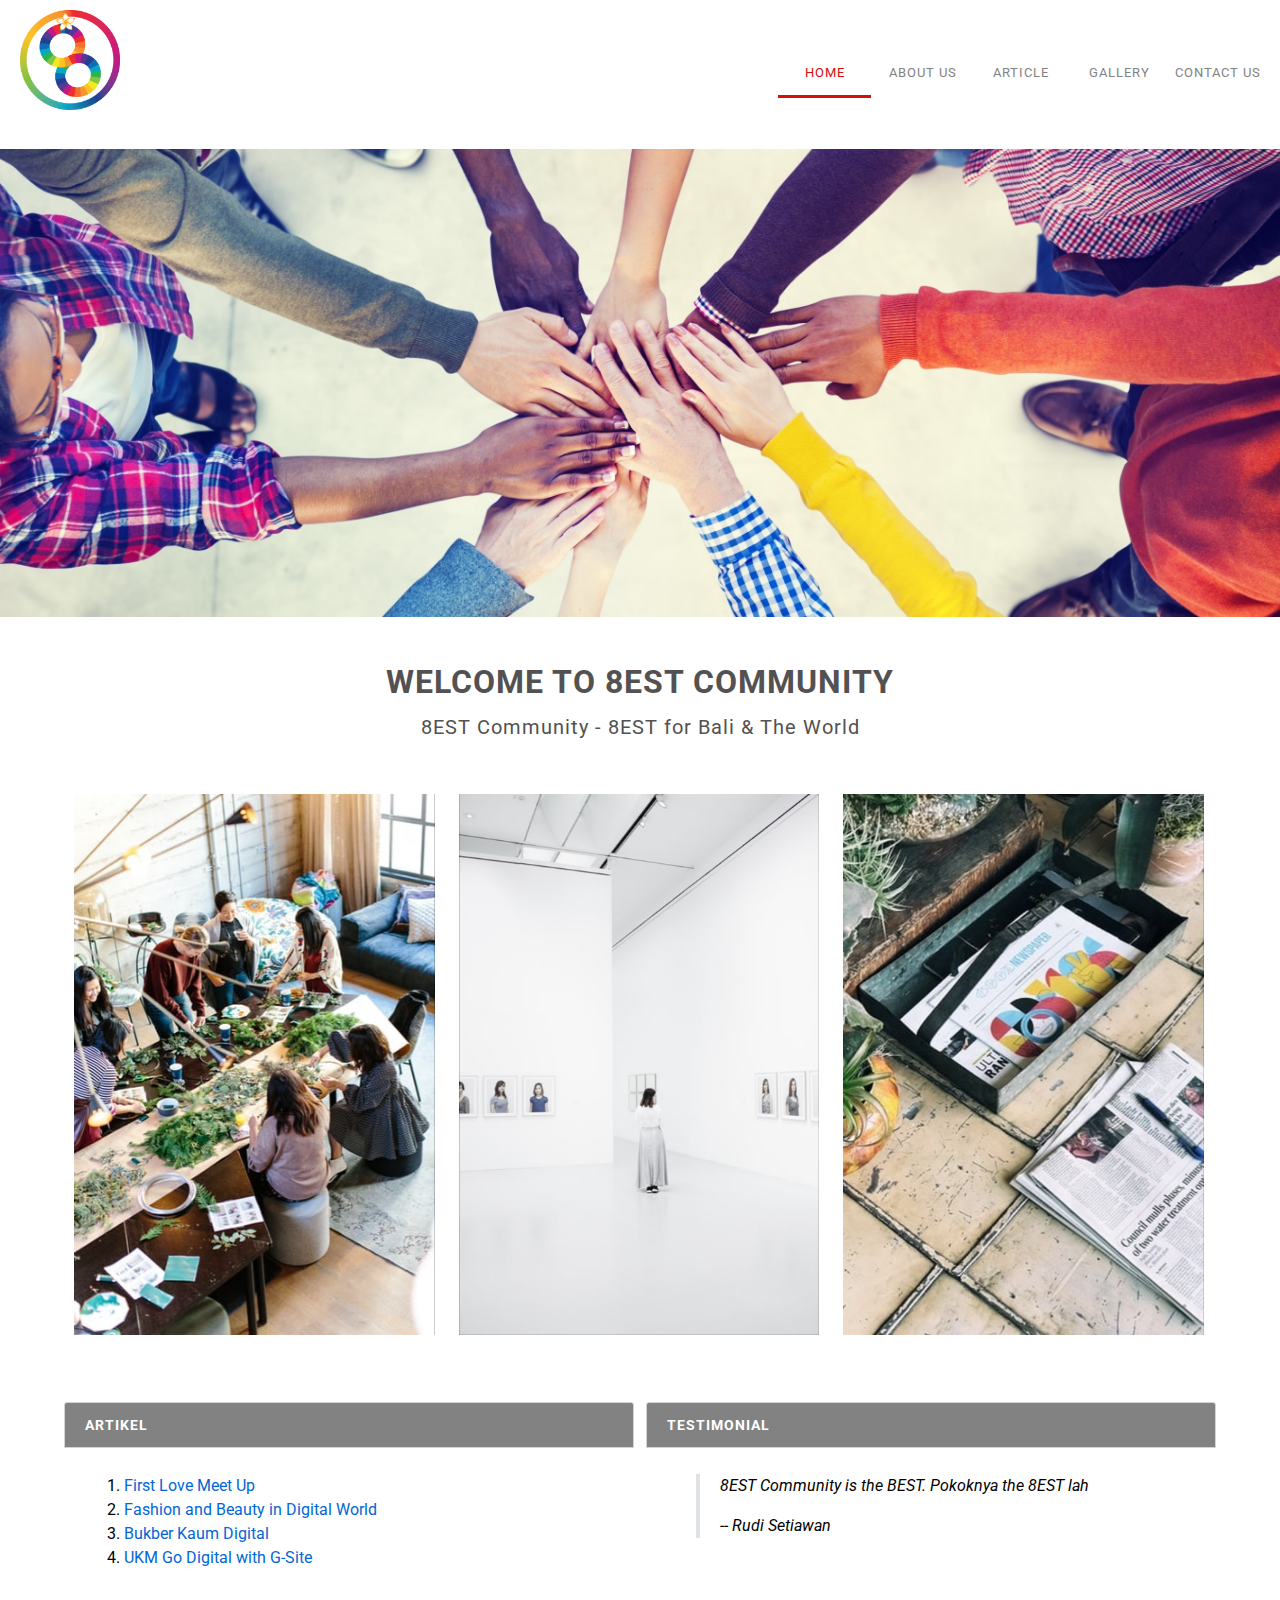
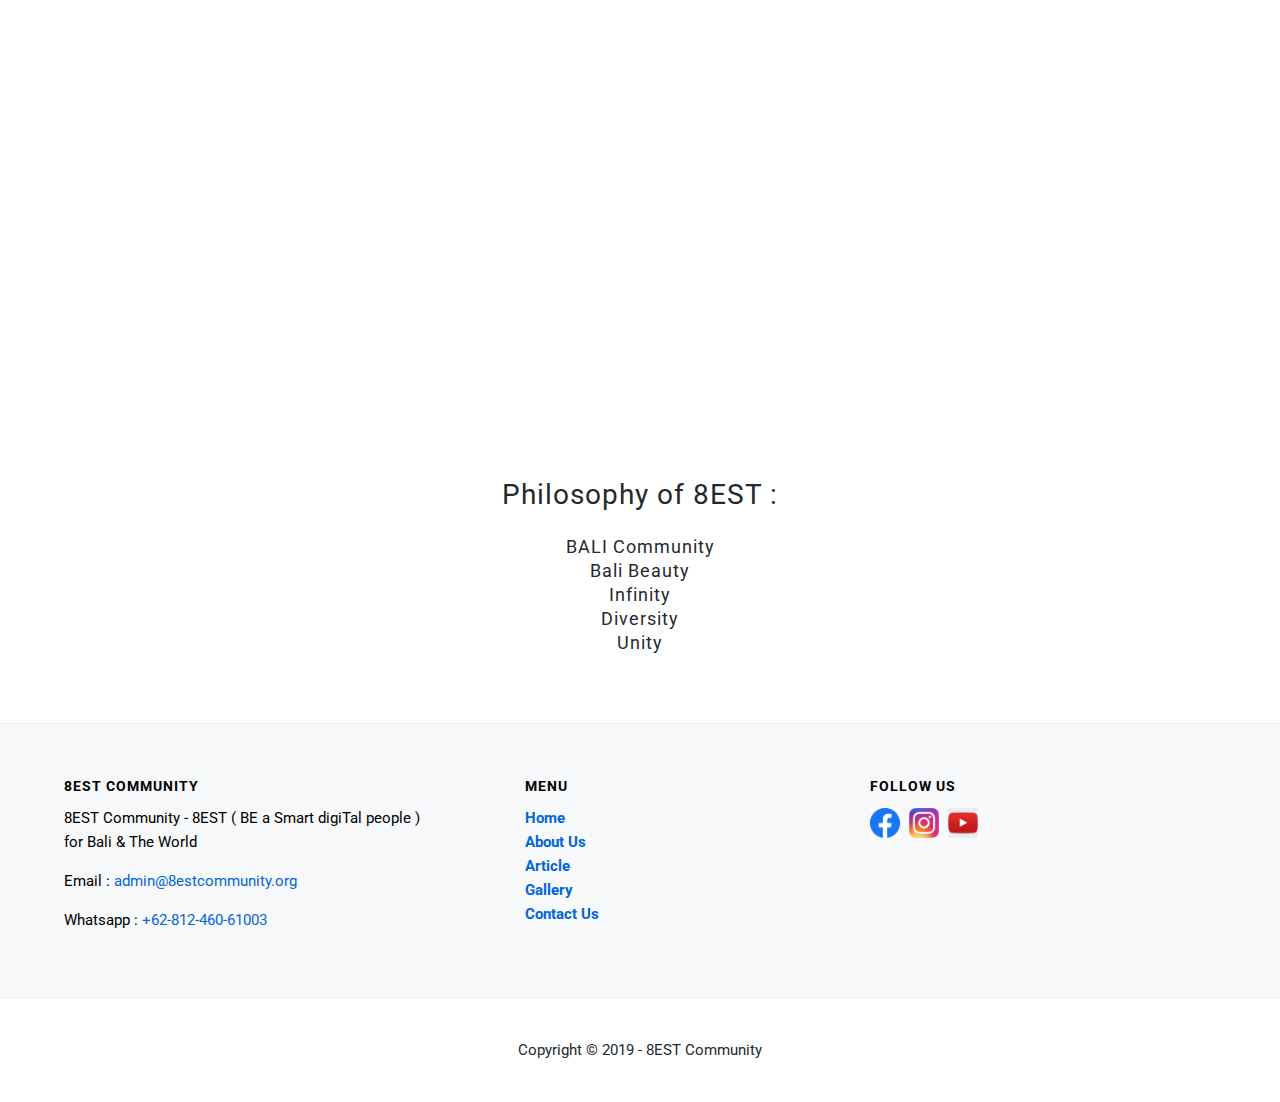
==== index.html @ b88daa28 "Add files via upload" ====
<!DOCTYPE html>
<html lang="en">
    <head>
        <meta charset="UTF-8">
        <meta name="viewport" content="width=device-width, initial-scale=1.0">
        <meta http-equiv="X-UA-Compatible" content="ie=edge">
        <!-- Start Title -->
        <title>Komunitas Bali Empower Social Technology</title>
        <!-- End Title -->

        <!-- Start Description -->
        <meta name="description" content="8EST Community Komunitas yang berpusat dan berlokasi di Bali. Bergerak di bidang Empower Social dan Technology. Come and Join Us">
        <!-- End Description -->

        <!-- Start CSS -->
        <link rel="stylesheet" href="styles/style.css">
        <!-- End CSS -->
    </head>
    <body>
        
        <!-- START HEADER PICTURE -->
        <div class="container-full header">
            <!-- Start Logo-->
            <div class="logo">
                <a href="index.html" title="8EST Community">
                <img src="images/logo-8est.png" alt="Logo 8EST Community" width="100">
                </a>
            </div>
            <!-- End Logo -->

            <!-- Start Menu Primer -->
            <div class="container menu-primer">
                <ul class="text-right">
                    <li>
                        <a href="index.html" title="Home" class="active">Home</a>
                    </li>
                    <li>
                        <a href="about.html" title="About Us">About Us</a>
                    </li>
                    <li>
                        <a href="article.html" title="Article">Article</a>
                    </li>
                    <li>
                        <a href="gallery.html" title="Gallery">Gallery</a>
                    </li>
                    <!-- <li>
                        <a href="question.html" title="Q & A">Q & A</a>
                    </li> -->
                    <li>
                        <a href="contact.html" title="Contact Us">Contact Us</a>
                    </li>
                </ul>
            </div>
            <!-- End Menu Primer -->
        </div>
        <!-- END HEADER PICTURE -->

        <!-- START HEADER -->
        <div class="">
            <img src="images/8est-header.jpg" class="header-full-width" alt="">
        </div>
        <!-- END HEADER-->

        <!-- Start Jumbotron -->
        <div class="container jumbotron">
            <h1>Welcome to 8EST Community</h1>
            <h3>8EST Community - 8EST for Bali & The World</h3>
        </div>
        <!-- End Jumbotron -->

        <!-- Start Effect -->
        <div class="container">
            <figure class="snip1585">
                <img src="images/about-us.jpg" alt="sample70" />
                <figcaption>
                  <h3>About Us</h3>
                </figcaption>
                <a href="about.html"></a>
              </figure>
              <figure class="snip1585"><img src="images/gallery-pic.jpg" alt="sample106" />
                <figcaption>
                  <h3>Gallery</h3>
                </figcaption>
                <a href="gallery.html"></a>
              </figure>
              <figure class="snip1585"><img src="images/news-pic.jpg" alt="sample109" />
                <figcaption>
                  <h3>Article</h3>
                </figcaption>
                <a href="article.html"></a>
              </figure>
        </div>
        <!-- End Effect -->

        <!-- Start Event & Program -->
        <div class="container">
            <!-- Start Event -->
            <!-- <div class="main-home-one">
                <div class="box-heading">
                    <h5>Event</h5>
                </div>
                <div class="box-isi">
                    <ul>
                        <li>[November] Anniversary</li>
                        <li>[Desember] Christmas & New Year</li>
                    </ul>
                </div>
            </div> -->
            <!-- End Event -->

            <!-- Start Program -->
            <!-- <div class="main-home-two">
                <div class="box-heading">
                    <h5>Program</h5>
                </div>
                <div class="box-isi">
                    <ul>
                        <li>
                            <a href="program.html" title="Friday English">Friday English</a>
                        </li>
                        <li>
                            <a href="program.html" title="Aksi Sosial">Aksi Sosial</a>
                        </li>
                        <li>
                            <a href="program.html" title="Gathering">Gathering</a>
                        </li>
                        <li>
                            <a href="program.html" title="Anti Narkoba Campaign">Anti Narkoba Campaign</a>
                        </li>
                    </ul>
                </div>
            </div> -->
            <!-- End Program -->
        </div>
        <!-- End Event & Program -->

        <!-- Start Artikel & Testimonial -->
        <div class="container">
            <!-- Start Artikel -->
            <div class="main-home-one">
                <div class="box-heading">
                    <h5>Artikel</h5>
                </div>
                <div class="box-isi">
                    <ol>
                        <li>
                            <a href="article.html" title="First Love Meet Up">First Love Meet Up</a>
                        </li>
                        <li>
                            <a href="article.html" title="Fashion and Beauty in Digital World">Fashion and Beauty in Digital World</a>
                        </li>
                        <li>
                            <a href="article.html" title="Bukber Kaum Digital">Bukber Kaum Digital</a>
                        </li>
                        <li>
                            <a href="article.html" title="UKM Go Digital with G-Site">UKM Go Digital with G-Site</a>
                        </li>
                    </ol>
                </div>
            </div>
            <!-- End Artikel -->

            <!-- Start Testimonial -->
            <div class="main-home-two">
                <div class="box-heading">
                    <h5>Testimonial</h5>
                </div>
                <div class="box-isi">
                    <blockquote class="testimonial">
                        <p>
                            <em>8EST Community is the BEST. Pokoknya the 8EST lah</em>
                        </p>
                        <cite>-- Rudi Setiawan</cite>
                    </blockquote>
                </div>
            </div>
            <!-- End Testimonial -->
        </div>
        <!-- End Artikel & Testimonial -->

        <!-- Start Video -->
        <div class="container">
            <div class="container-center">
                <iframe width="560" height="315" src="https://www.youtube.com/embed/3Ng75dXACao" frameborder="0" allow="accelerometer; autoplay; encrypted-media; gyroscope; picture-in-picture" allowfullscreen></iframe>
            </div>
        </div>
        <div class="container">
            <div class="container-center">       
                <h1>
                    <p>Philosophy of 8EST :</p>
                </h1>        
                    <h3>
                        BALI Community<br>
                        Bali Beauty<br>
                        Infinity<br>
                        Diversity<br>
                        Unity<br>
                    </h3>
            </div>
        </div>
        <!-- End Video -->       

        <!-- Start Menu Sekunder -->
        <div class="container-full menu-sekunder">
            <div class="container">
                
                <!-- Start 8EST Community -->
                <div class="menu-sekunder-one">
                    <h5>8EST Community</h5>
                    <p class="mt-5">8EST Community - 8EST ( BE a Smart digiTal people )<br> for Bali & The World</p>
                    <p>Email : <a class="soft-grey" href ="mailto:admin@8estcommunity.org" title="admin@8estcommunity.org">admin@8estcommunity.org</a></p>
                    <p>Whatsapp : <a class="soft-grey" href ="http://wa.me/62-812-460-61003" title="+62-812-460-61003">+62-812-460-61003</a></p>
                </div>
                <!-- End 8EST Community -->

                <!-- Start Menu -->
                <div class="menu-sekunder-two">
                    <h5>Menu</h5>
                    <ul class="mt-5">
                        <li>
                            <a class="blue" href="index.html" title="Home">Home</a>
                        </li>
                        <li>
                            <a class="blue" href="about.html" title="About Us">About Us</a>
                        </li>
                        <li>
                            <a class="blue" href="article.html" title="Article">Article</a>
                        </li>
                        <li>
                            <a class="blue" href="gallery.html" title="Gallery">Gallery</a>
                        </li>
                        <!-- <li>
                            <a class="blue" href="question.html" title="Q & A">Q & A</a>
                        </li> -->
                        <li>
                            <a class="blue" href="contact.html" title="Contact Us">Contact Us</a>
                        </li>
                    </ul>
                </div>
                <!-- End Menu -->
            
                <!-- Start Social Media -->
                <div class="menu-sekunder-three">
                    <h5>Follow Us</h5>
                        <a href="https://www.facebook.com/8est.community/" title="Facebook 8EST Community">
                        <img src="images/logo-facebook.png" alt="Logo Facebook" width="30"></a>
                        <a href="https://www.instagram.com/8est.community/" title="Instagram 8EST Community">
                        <img src="images/logo-instagram-png.png" alt="Logo Instagram" width="30"></a>
                        <a href="https://www.youtube.com/channel/UCZJvHRZxwBAVdjQqB0G_3eA" title="Youtube 8EST Community">
                        <img src="images/logo-youtube.png" alt="Logo Youtube" width="30"></a>
                </div>
                <!-- End Social Media -->

            </div>
        </div>
        <!-- End Menu Sekunder -->

        <!-- Start Copyright -->
        <div class="container copyright">
            <p>Copyright &copy; 2019 - 8EST Community</p>
        </div>
        <!-- End Copyright -->
     
    </body>
</html>
---- styles/style.css ----
/* Start Font */
@import url('https://fonts.googleapis.com/css?family=Roboto&display=swap');
/* End Font */

/* Start Body */
body {
    color: #24292e;
    font-family: Roboto, Helvetica, Arial, sans-serif;
    font-size: 16px;
    line-height: 1.5em;
    margin: 0;
    padding: 0;
}
/* End Body */

/* Start Debug */
.bg-blue {
    background-color: blue;
}
.bg-red {
    background-color: red;
}
.bg-beige {
    background-color:#f5a564;
}
/* End Debug */

/* Start Container */
.container {
    margin: 25px auto;
    overflow: auto;
    width: 90%;
}

.container-full {
    margin: 10px auto;
    overflow: auto;
    width: 100%;
}

.container-center {
    text-align: center;
    padding: 25px;
}
/* End Container */

/* Start Container Header */
.container-full.header {
    /* background-image: url("../images/community-header.jpg"); */
    background-repeat: no-repeat;
    background-size: cover;
    background-position: center center;
    /* height: 500px; */
}
/* End Container Header */

/* Start header-full-width */
.header-full-width {
    width: 100%;
    height: auto;
}
/* End header-full-width */

/* Start Logo */
.logo {
    width: 20%;
    margin-left: 20px;
    display: inline-block;
}
/* End Logo */

/* Start Anchor / Hyperlink */
a:link,
a:visited {
    color: #0366d6;
    text-decoration: none;
}
a:hover,
a:active {
    color: #000000;
    text-decoration: none;
}
/* End Anchor / Hyperlink */

/* Start Menu Primer */
.menu-primer {
    display: inline-block;
    width: 73%;
    float: right;
    margin-right: 15px;
}
.menu-primer ul {
    /* background-color: #333333; */
    border-radius: 4px;
    padding: 0;
    /* box-shadow:
        0 3px 5px -1px rgba(0,0,0,.2),
        0 6px 10px 0 rgba(0,0,0,.14),
        0 1px 18px 0 rgba(0,0,0,.12); */
}
.text-right {
    text-align: right;
}
.menu-primer li {
    display: inline-block;
    margin-left: -4px;
    width: 10%;
    padding-left: 5px;
}

.menu-primer a {
    color: #828282;
    font-size: 13px;
    display: inline-block;
    letter-spacing: 1px;
    padding: 10px 0px;
    width: 100%;
    text-align: center;
    text-transform: uppercase;
}

.menu-primer a:hover {
    /* background-color: #f7f7f7; */
    color: #d60e0e;
    text-decoration: none;
    border-bottom: 3px solid #d60e0e;
}

.menu-primer .active {
    background-color: #ffffff;
    color: #d60e0e;
    text-decoration: none;
    border-bottom: 3px solid #d60e0e;
}
/* End Menu Primer */

/* Start Heading */
h1, h2, h3, h4, h5, h6 {
    font-weight: 400;
    letter-spacing: 1px;
}
h1 {
    font-size: 28px;
}
h2 {
    font-size: 24px;
}
h3 {
    font-size: 18px;
}
h4 {
    font-size: 16px;
}
h5 {
    font-size: 14px;
}
h6 {
    font-size: 13px;
}
/* End Heading */

/* Start Jumbotron */
/* .jumbotron {
    background-color: #f6f8fa;
    border: 1px solid #eaecef;
    border-radius: 4px;
    padding: 25px 0;
} */
.jumbotron h1 {
    font-size: 32px;
    color: #535151;
    /* font-weight: bold; */
    padding: 0 20px;
    text-align: center;
    text-transform: uppercase;
    font-weight: bold;
}
.jumbotron h3 {
    font-size: 20px;
    color: #535151;
    padding: 0 20px;
    text-align: center;
}
/* End Jumbotron */

/* Start Effect */
@import url(https://fonts.googleapis.com/css?family=Roboto:100,700;);
.snip1585 {
  background-color: #000;
  color: #fff;
  display: inline-block;
  font-family: 'Roboto', sans-serif;
  font-size: 24px;
  margin: 10px;
  max-width: 31.3%;
  min-width: 31.3%;
  overflow: hidden;
  position: relative;
  text-align: center;
  width: 100%;
}

.snip1585 * {
  -webkit-box-sizing: border-box;
  box-sizing: border-box;
  -webkit-transition: all 0.45s ease;
  transition: all 0.45s ease;
}

.snip1585:before,
.snip1585:after {
  background-color: rgba(0, 0, 0, 0.5);
  border-top: 50px solid rgba(0, 0, 0, 0.5);
  border-bottom: 50px solid rgba(0, 0, 0, 0.5);
  position: absolute;
  top: 0;
  bottom: 0;
  left: 0;
  right: 0;
  content: '';
  -webkit-transition: all 0.3s ease;
  transition: all 0.3s ease;
  z-index: 1;
  opacity: 0;
}

.snip1585:before {
  -webkit-transform: scaleY(2);
  transform: scaleY(2);
}

.snip1585:after {
  -webkit-transform: scaleY(2);
  transform: scaleY(2);
}

.snip1585 img {
  vertical-align: top;
  max-width: 100%;
  backface-visibility: hidden;
}

.snip1585 figcaption {
  position: absolute;
  top: 0;
  bottom: 0;
  left: 0;
  right: 0;
  align-items: center;
  z-index: 1;
  display: flex;
  flex-direction: column;
  justify-content: center;
  line-height: 1.1em;
  opacity: 0;
  z-index: 2;
  -webkit-transition-delay: 0s;
  transition-delay: 0s;
}

.snip1585 h3 {
  font-size: 1em;
  font-weight: 400;
  letter-spacing: 1px;
  margin: 0;
  text-transform: uppercase;
}

.snip1585 h3 span {
  display: block;
  font-weight: 700;
}

.snip1585 a {
  position: absolute;
  top: 0;
  bottom: 0;
  left: 0;
  right: 0;
  z-index: 3;
}

.snip1585:hover > img,
.snip1585.hover > img {
  opacity: 0.7;
}

.snip1585:hover:before,
.snip1585.hover:before,
.snip1585:hover:after,
.snip1585.hover:after {
  -webkit-transform: scale(1);
  transform: scale(1);
  opacity: 1;
}

.snip1585:hover figcaption,
.snip1585.hover figcaption {
  opacity: 1;
  -webkit-transition-delay: 0.1s;
  transition-delay: 0.1s;
}

/* End Effect */

/* Start Main */
.main-home-one {
    float: left;
    width: 49.5%;
    color: #ffffff;
}
.main-home-two {
    float: right;
    width: 49.5%;
    color: #ffffff;
}
.main-home-one .box-isi,
.main-home-two .box-isi {
    height: 140px;
    color: #000000;
}
.main-one {
    float: left;
    overflow: auto;
    width: 70%;
}

/* End Main*/
.sidebar-two {
    float: right;
    overflow: auto;
    width: 29%;
}

/* Start Box */
.box-heading {
    background-color: #828282;
    border: 1px solid #d1d5d6;
    border-radius: 3px 3px 0 0;
    margin: 0;
    padding: 10px 20px;
    text-transform: uppercase;
}
.box-heading h5 {
    font-size: 14px;
    margin: 0;
}
.box-isi {
    background-color: #ffffff;
    /* border: 1px solid #eaecef; */
    border-top: 0;
    margin: 0;
    padding: 10px 20px;
}
/* End Box */

/* Start Testimonial */
.testimonial {
    border-left: 4px solid #dfe2e5;
    margin-left: 30px;
    padding-left: 20px;
}
/* End Testimonial */

/* Start Layanan Table */
.layanan-table {
    border: 1px solid #d1d5da;
    border-collapse: collapse;
    margin: auto;
    width: 100%
}
.layanan-table th {
    background-color: #828282;
}
.layanan-table td {
    text-align: center;
}
/* End Layanan Table */

/* Start Form */
input[type="text"],
input[type="email"],
textarea {
    font-size: 14px;
    padding: 10px;
}

input::placeholder
textarea::placeholder {
    color: #888888;
    font-weight: 300;
}

input[type="submit"],
.button {
    background-color: #eff3f6;
    background-image: linear-gradient(-180deg, #fafbfc 0%, #eff3f6 90%);
    border: 1px solid rgba(27, 31, 35, 0.2);
    border-radius: 4px;
    color: #000000 !important;
    font-size: 12px;
    font-weight: bold;
    margin: 5px 0;
    padding: 5px 10px;
    text-decoration: none !important;
    text-transform: uppercase;
    letter-spacing: 1px;
}
/* End Form */

/* Start Contact Form */
.contact-form div {
    margin: 20px 0;
}
/* End Contact Form */

/* Start Menu Sekunder */
.menu-sekunder {
    background-color: #f6f8fa;
    border-bottom: 1px solid #eaecef;
    border-top: 1px solid #eaecef;
    overflow: auto;
    padding: 25px 0;
}
.menu-sekunder h5 {
    font-size: 14px;
    margin: 0 auto;
    text-transform: uppercase;
    color: #000000;
}
.menu-sekunder ul {
    padding: 0;
}
.menu-sekunder li {
    list-style: none;
    color: grey;
}
.menu-sekunder li a,
.menu-sekunder p {
    font-size: 15px;
}
.menu-sekunder-one,
.menu-sekunder-two,
.menu-sekunder-three {
    float: left;
    color: #000000;
}
.menu-sekunder-one {
    width: 40%;
}
.menu-sekunder-two,
.menu-sekunder-three {
    width: 30%;
}
.menu-sekunder li img {
    vertical-align: middle;
}
h5 {
    font-weight: bold;
    font-size: 25px;
}
.menu-sekunder-three {
    display: inline-block;
}
.menu-sekunder-three img {
    margin-right: 5px;
    padding-top: 10px;
}
/* End Menu Sekunder */

/* Start Copyright */
.copyright p {
    font-size: 15px;
    text-align: center;
}
/* End Copyright */

.mt-5 {
    margin-top: 8px;
}

/* Start Color */
/* .soft-grey {
    color: grey !important;
    font-weight: bold;
} */

/* .red {
    color: #da0505 !important;
    font-weight: bold;
} */

.blue {
    color: #0366d6;
    font-weight: bold;
}
/* End Color */

/* start footer */
.footer {
    margin-top: 20px;
    margin-bottom: 20px;
}
/* end footer */

/* start gallery */
.gallery {
    margin: 10px 0px;
}
.gallery img {
    transition: 1s;
    padding: 10px;
    width: 280px;
}
.gallery img:hover{
    filter: grayscale(100%);
    transform: scale[1.1];
}
/* end gallery */
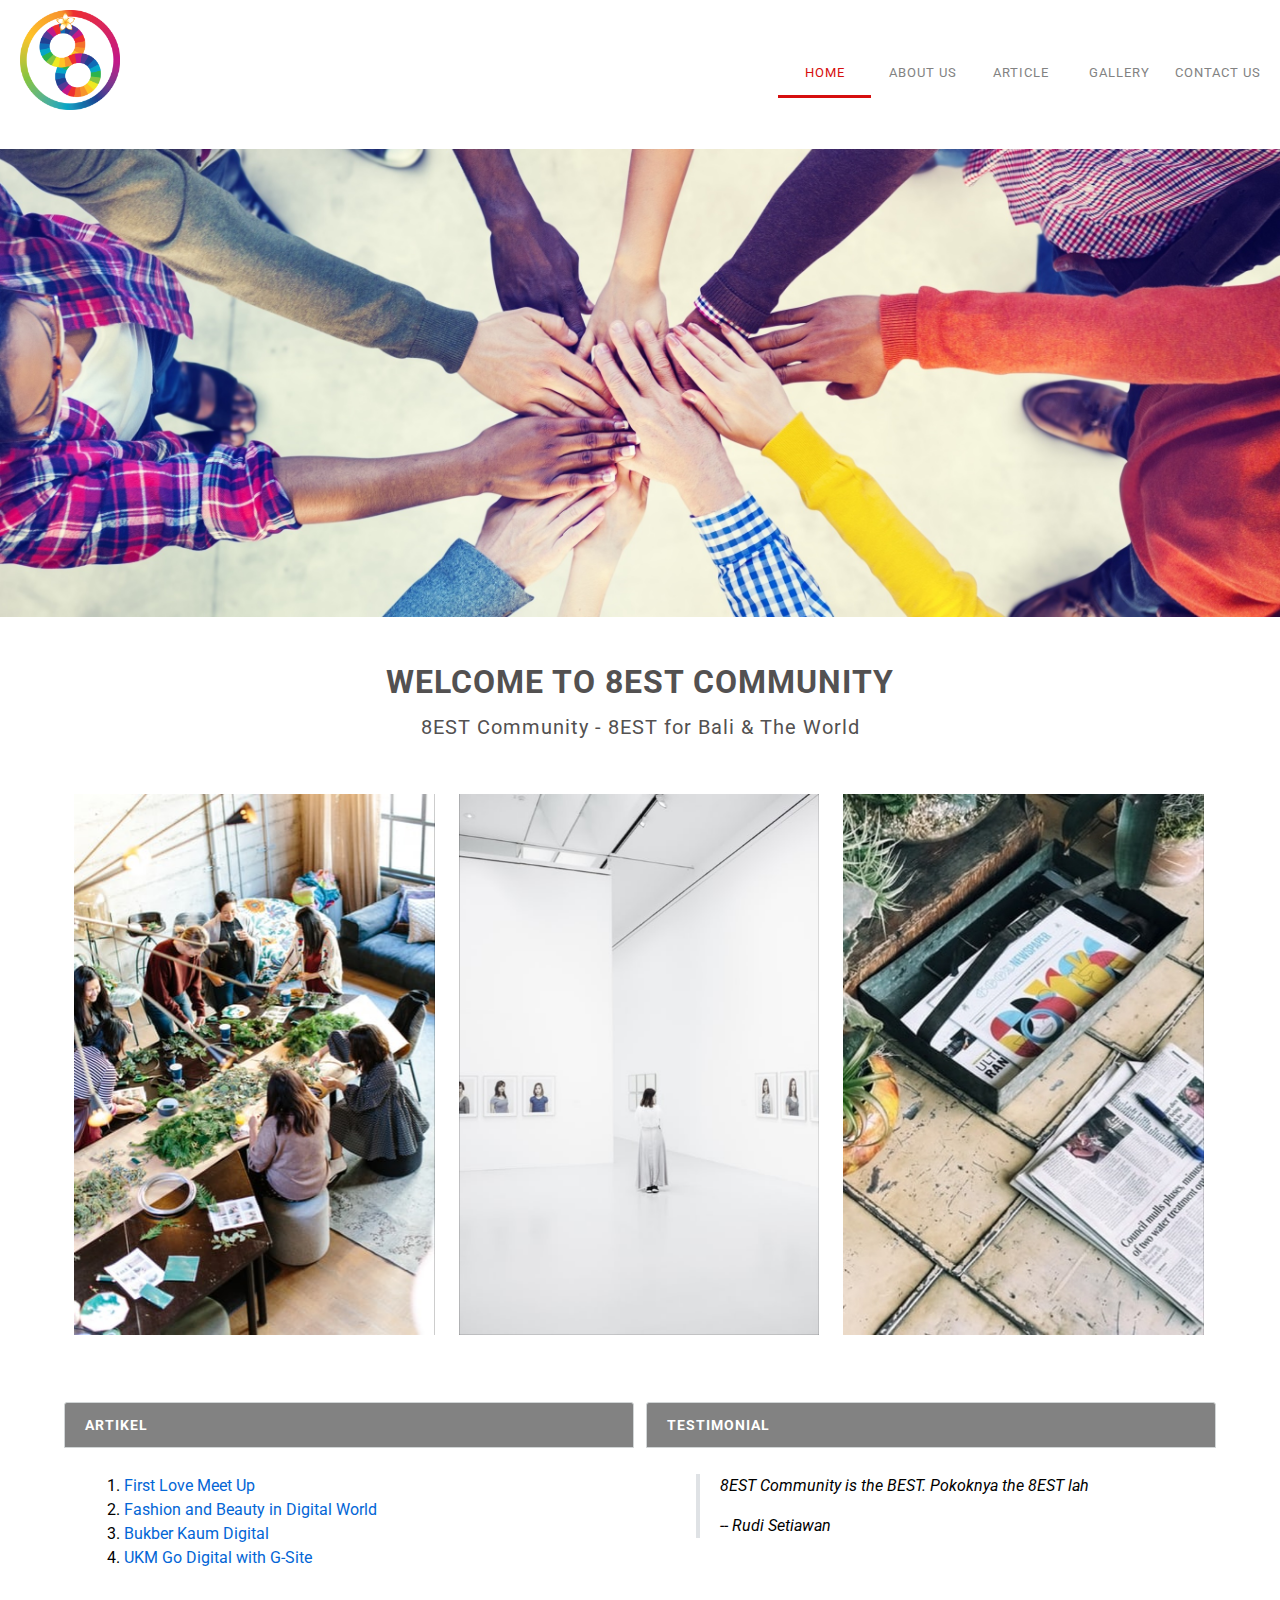
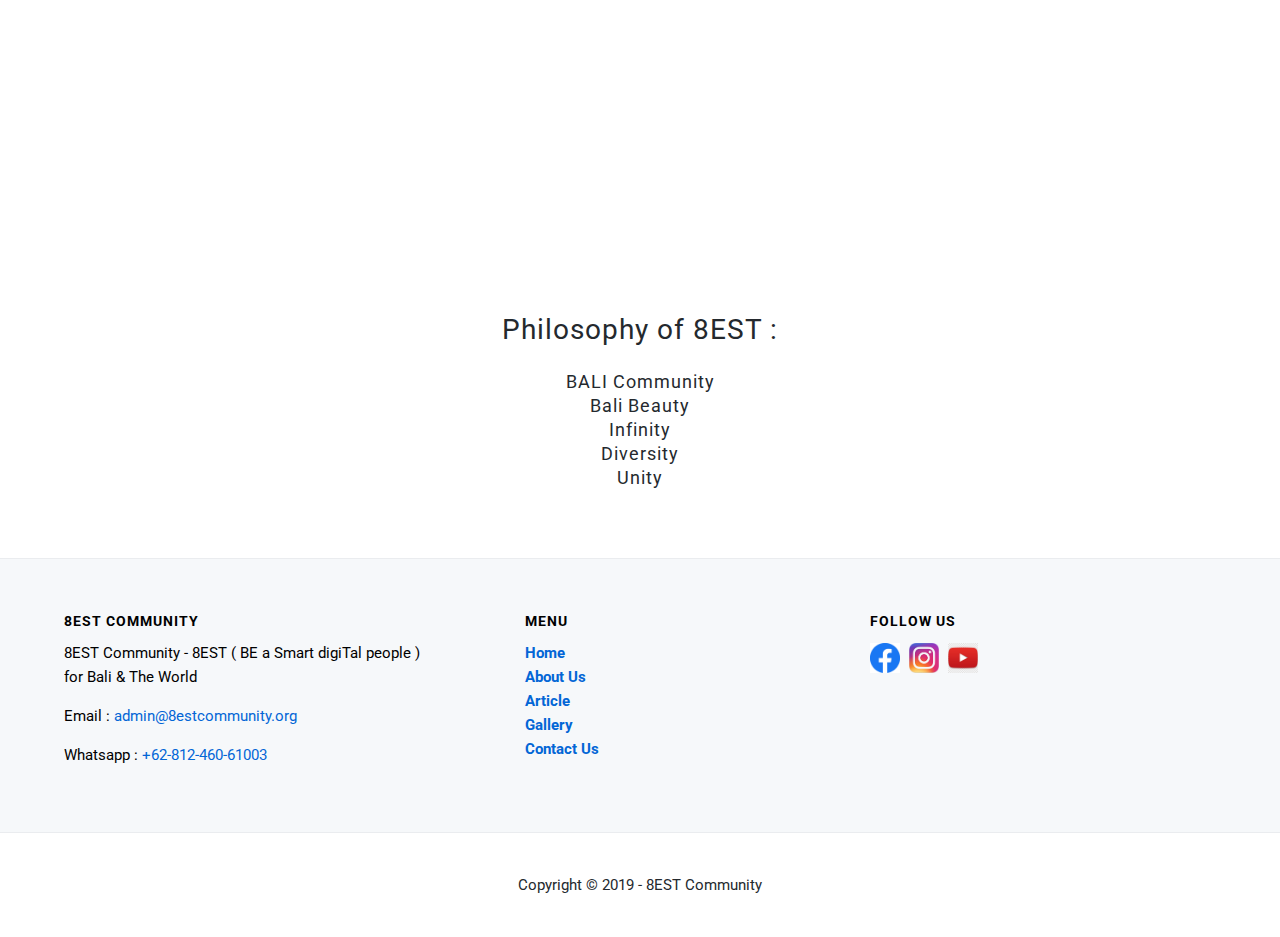
==== commit 60f979f2: "Add files via upload" ====
--- a/index.html
+++ b/index.html
@@ -181,7 +181,7 @@
         <!-- Start Video -->
         <div class="container">
             <div class="container-center">
-                <iframe width="560" height="315" src="https://www.youtube.com/embed/3Ng75dXACao" frameborder="0" allow="accelerometer; autoplay; encrypted-media; gyroscope; picture-in-picture" allowfullscreen></iframe>
+                <iframe width=80% src="https://www.youtube.com/embed/3Ng75dXACao" frameborder="0" allow="accelerometer; autoplay; encrypted-media; gyroscope; picture-in-picture" allowfullscreen></iframe>
             </div>
         </div>
         <div class="container">
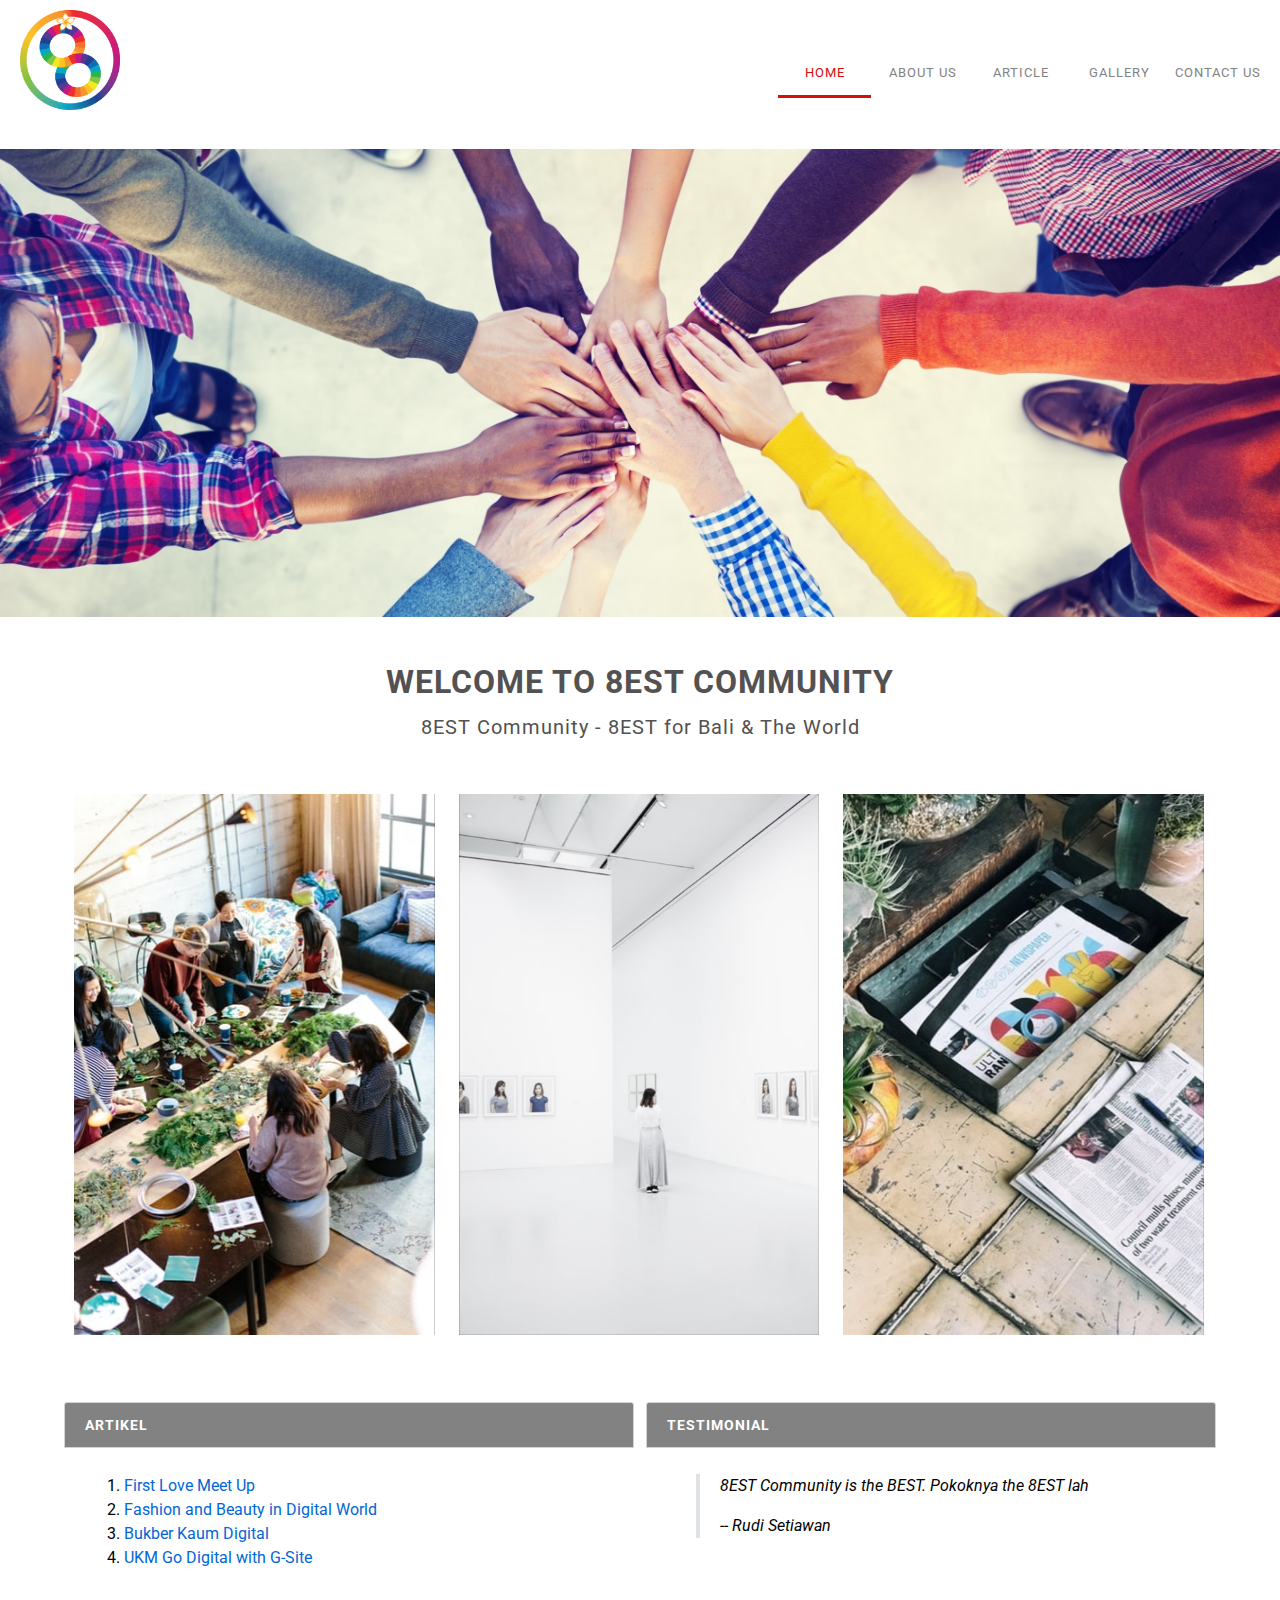
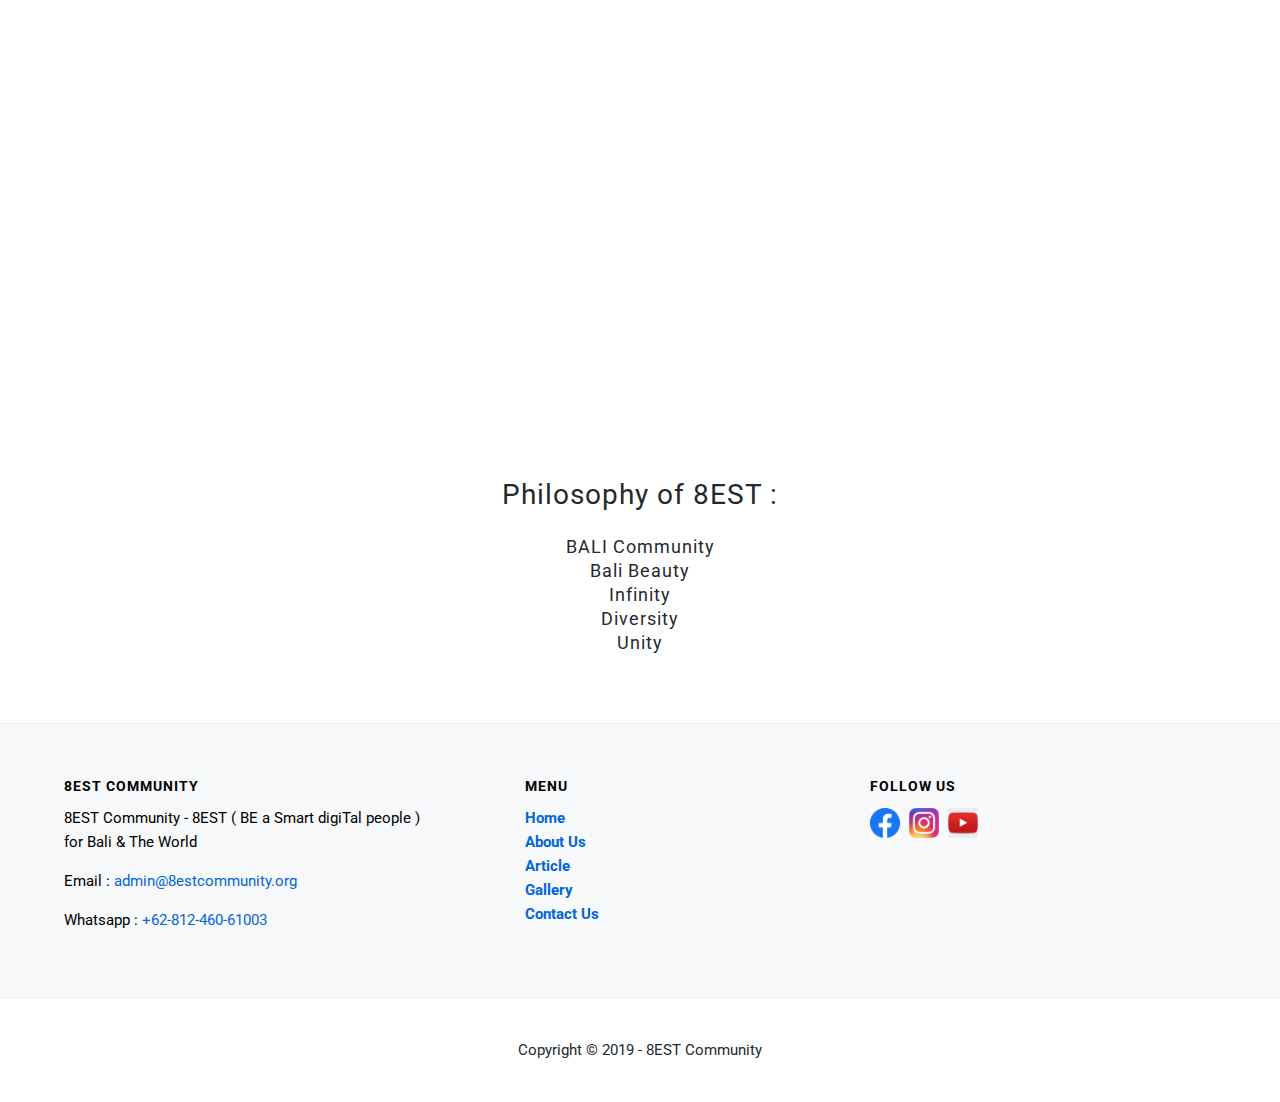
==== commit 7b41b62c: "Add files via upload" ====
--- a/index.html
+++ b/index.html
@@ -181,7 +181,7 @@
         <!-- Start Video -->
         <div class="container">
             <div class="container-center">
-                <iframe width=80% src="https://www.youtube.com/embed/3Ng75dXACao" frameborder="0" allow="accelerometer; autoplay; encrypted-media; gyroscope; picture-in-picture" allowfullscreen></iframe>
+                <iframe width="560" height="315" src="https://www.youtube.com/embed/3Ng75dXACao" frameborder="0" allow="accelerometer; autoplay; encrypted-media; gyroscope; picture-in-picture" allowfullscreen></iframe>
             </div>
         </div>
         <div class="container">
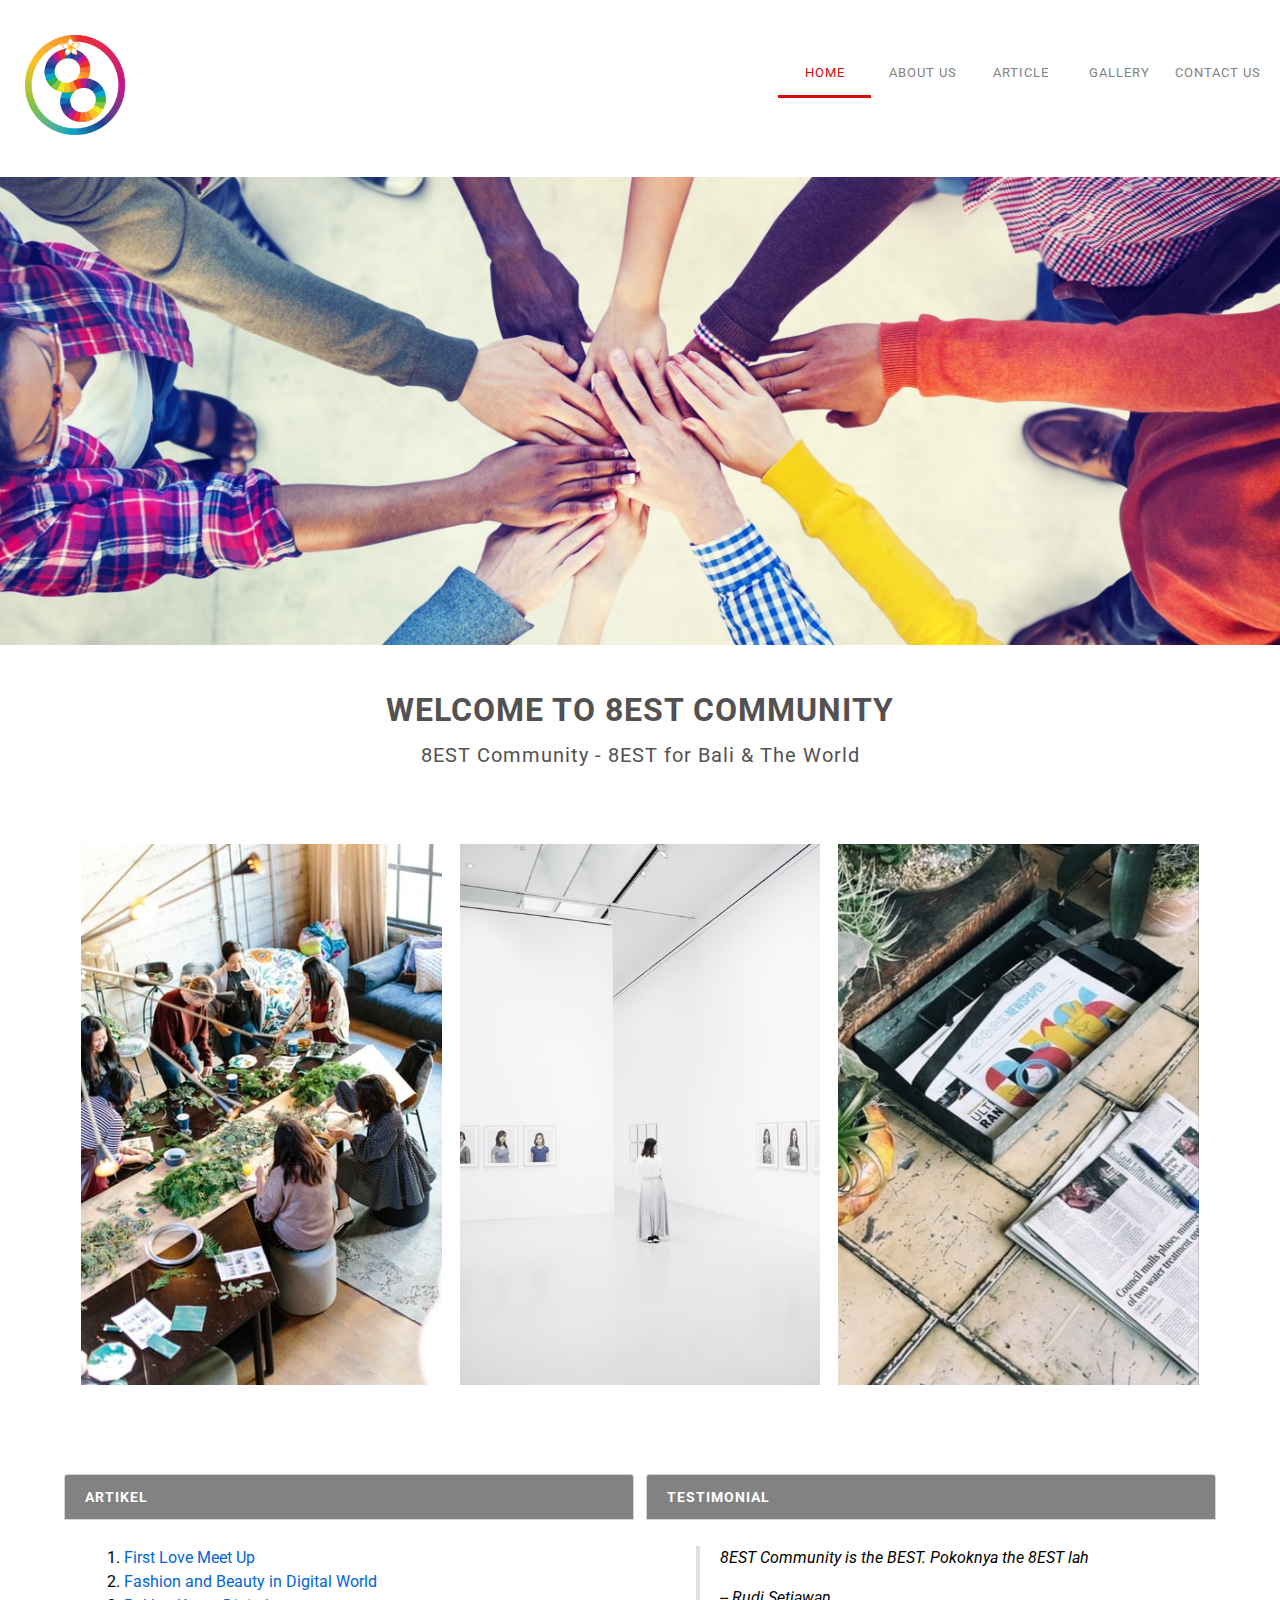
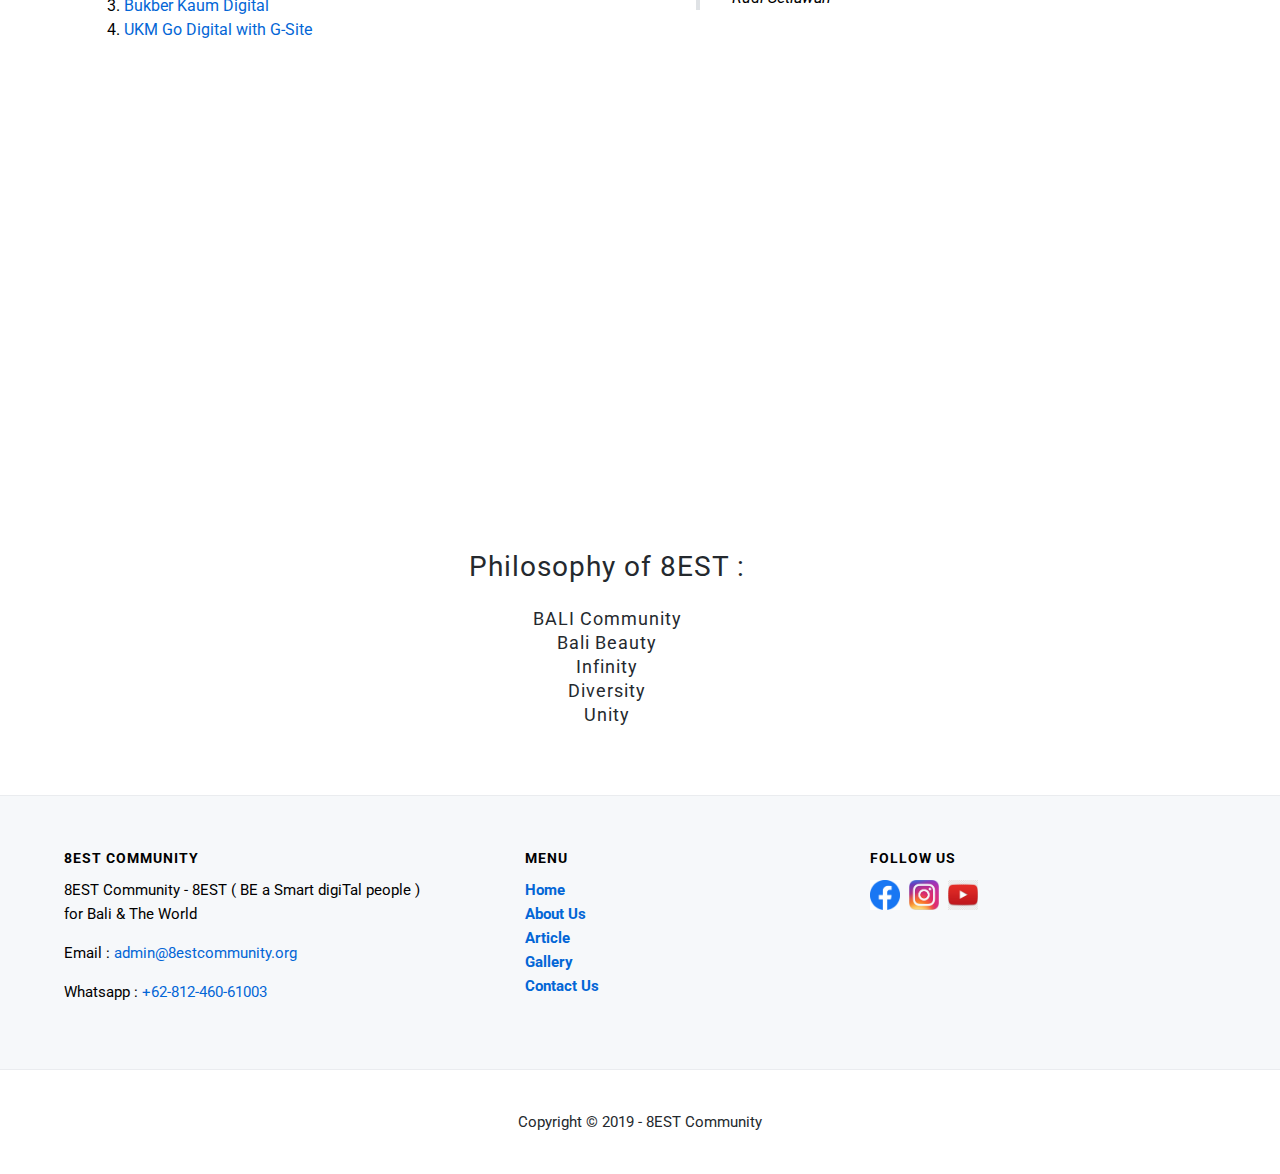
==== commit b9d441d3: "Add files via upload" ====
--- a/index.html
+++ b/index.html
@@ -69,7 +69,7 @@
         <!-- End Jumbotron -->
 
         <!-- Start Effect -->
-        <div class="container">
+        <div class="container container-center">
             <figure class="snip1585">
                 <img src="images/about-us.jpg" alt="sample70" />
                 <figcaption>
@@ -180,7 +180,7 @@
 
         <!-- Start Video -->
         <div class="container">
-            <div class="container-center">
+            <div class="container-center iframe">
                 <iframe width="560" height="315" src="https://www.youtube.com/embed/3Ng75dXACao" frameborder="0" allow="accelerometer; autoplay; encrypted-media; gyroscope; picture-in-picture" allowfullscreen></iframe>
             </div>
         </div>
--- a/styles/style.css
+++ b/styles/style.css
@@ -41,6 +41,7 @@
 .container-center {
     text-align: center;
     padding: 25px;
+    width: 90%; !important;
 }
 /* End Container */
 
@@ -64,7 +65,7 @@
 /* Start Logo */
 .logo {
     width: 20%;
-    margin-left: 20px;
+    margin: 25px;
     display: inline-block;
 }
 /* End Logo */
@@ -127,7 +128,7 @@
 }
 
 .menu-primer .active {
-    background-color: #ffffff;
+    /* background-color: #ffffff; */
     color: #d60e0e;
     text-decoration: none;
     border-bottom: 3px solid #d60e0e;
@@ -191,7 +192,7 @@
   display: inline-block;
   font-family: 'Roboto', sans-serif;
   font-size: 24px;
-  margin: 10px;
+  margin: 0.6%;
   max-width: 31.3%;
   min-width: 31.3%;
   overflow: hidden;
@@ -516,4 +517,10 @@
     filter: grayscale(100%);
     transform: scale[1.1];
 }
-/* end gallery */+/* end gallery */
+
+/* Utube */
+iframe {
+    width : 80%;
+  }
+/* end Utube */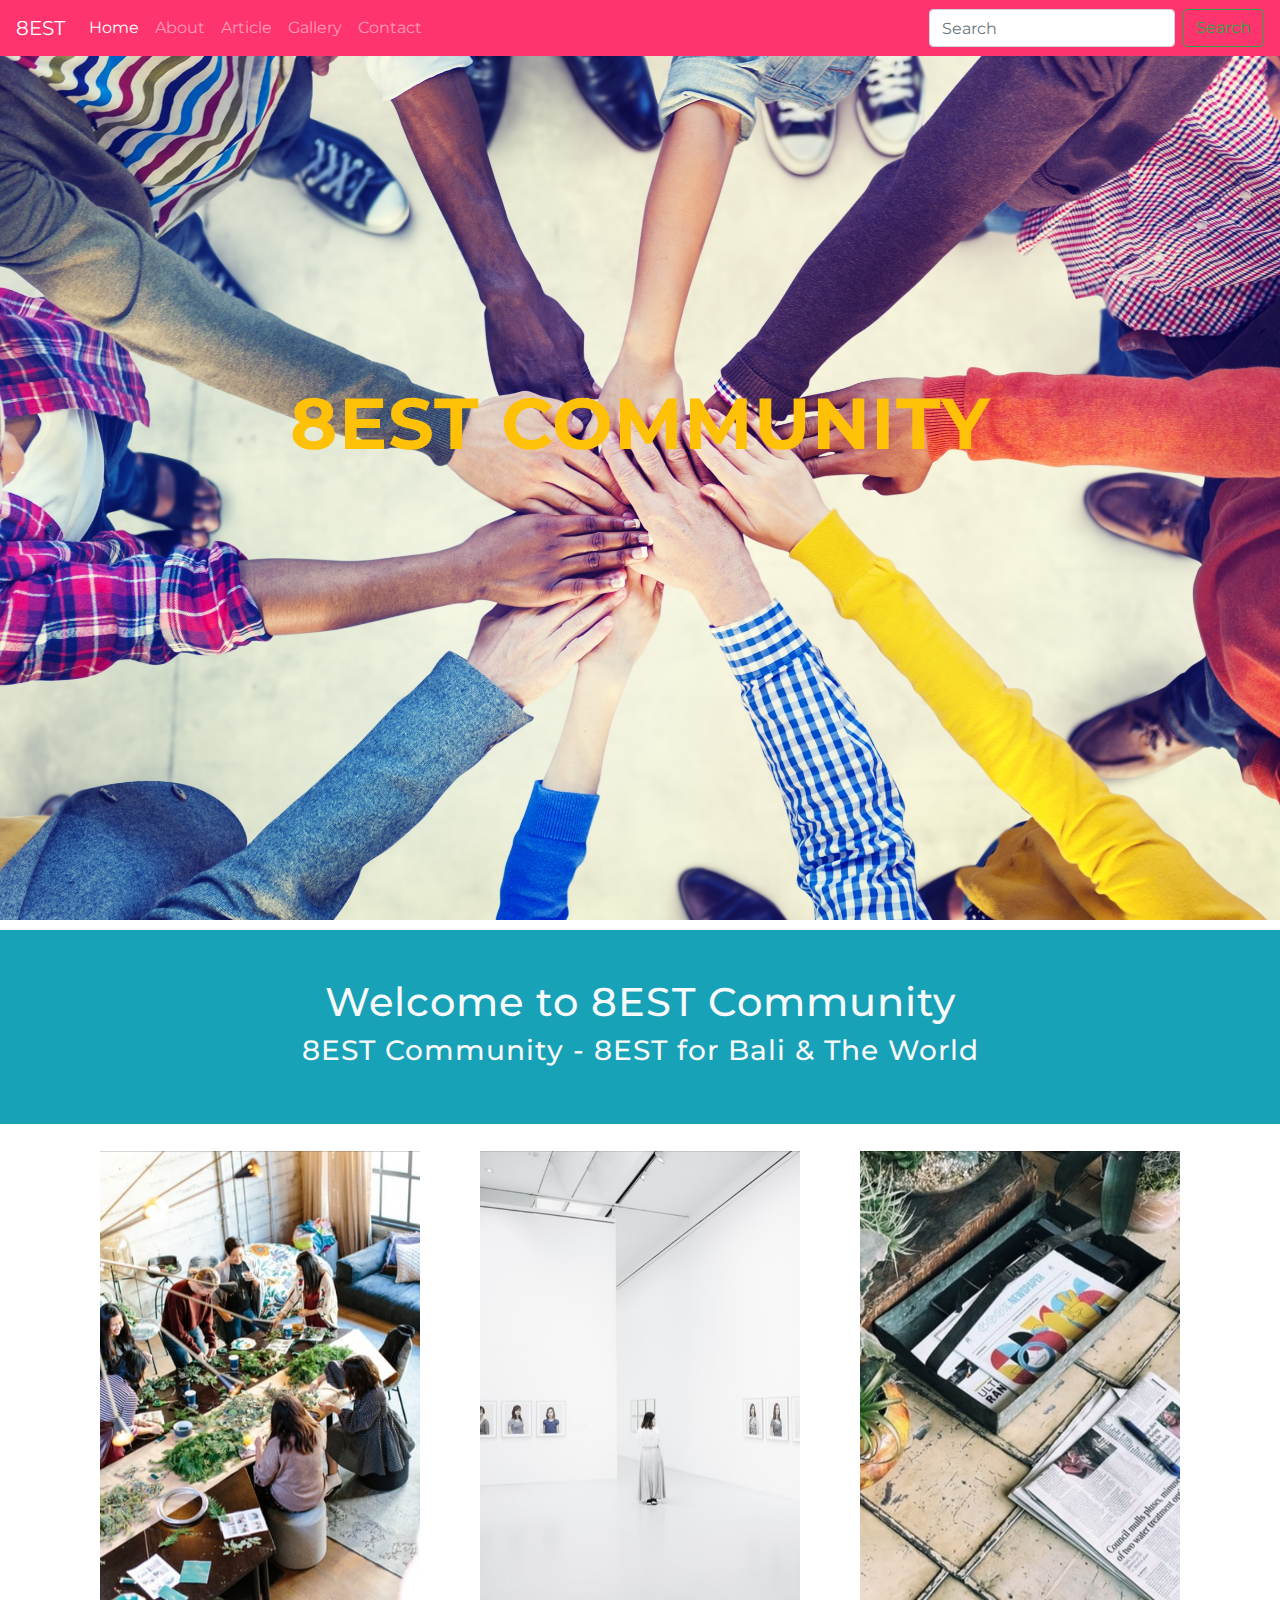
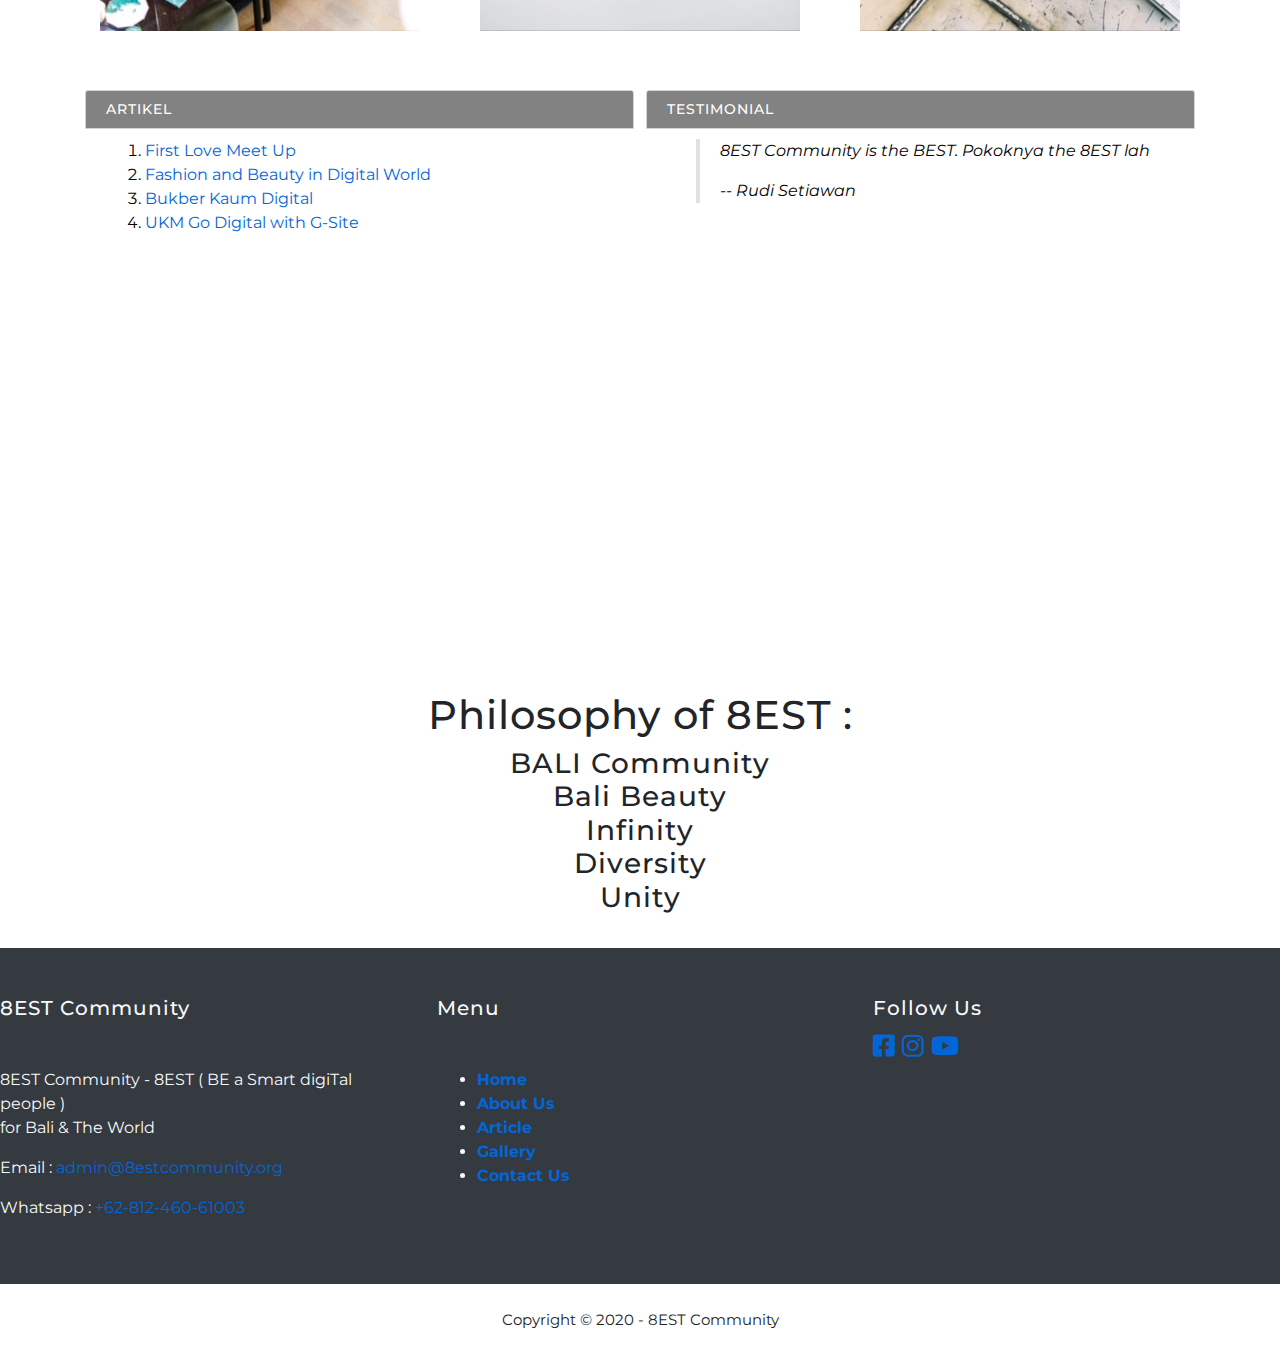
==== commit b712ded6: "Add files via upload" ====
--- a/index.html
+++ b/index.html
@@ -14,82 +14,116 @@
 
         <!-- Start CSS -->
         <link rel="stylesheet" href="styles/style.css">
+        <link rel="stylesheet" href="https://stackpath.bootstrapcdn.com/bootstrap/4.4.1/css/bootstrap.min.css" integrity="sha384-Vkoo8x4CGsO3+Hhxv8T/Q5PaXtkKtu6ug5TOeNV6gBiFeWPGFN9MuhOf23Q9Ifjh" crossorigin="anonymous">
+        <link href="https://fonts.googleapis.com/css2?family=Montserrat:ital,wght@0,100;0,200;0,300;0,400;0,500;0,600;0,700;0,800;0,900;1,100;1,200;1,300;1,400;1,500;1,600;1,700;1,800;1,900&display=swap" rel="stylesheet">
+        <link rel="stylesheet" href="https://cdnjs.cloudflare.com/ajax/libs/font-awesome/5.13.0/css/all.min.css">
         <!-- End CSS -->
     </head>
     <body>
         
         <!-- START HEADER PICTURE -->
         <div class="container-full header">
-            <!-- Start Logo-->
-            <div class="logo">
-                <a href="index.html" title="8EST Community">
-                <img src="images/logo-8est.png" alt="Logo 8EST Community" width="100">
-                </a>
-            </div>
-            <!-- End Logo -->
-
-            <!-- Start Menu Primer -->
-            <div class="container menu-primer">
-                <ul class="text-right">
-                    <li>
-                        <a href="index.html" title="Home" class="active">Home</a>
-                    </li>
-                    <li>
-                        <a href="about.html" title="About Us">About Us</a>
-                    </li>
-                    <li>
-                        <a href="article.html" title="Article">Article</a>
-                    </li>
-                    <li>
-                        <a href="gallery.html" title="Gallery">Gallery</a>
-                    </li>
-                    <!-- <li>
-                        <a href="question.html" title="Q & A">Q & A</a>
+
+            <nav class="navbar navbar-expand-lg navbar-dark fixed-top" style="background-color: #fe346e;">
+                <a class="navbar-brand" href="index.html">8EST</a>
+                <button class="navbar-toggler" type="button" data-toggle="collapse" data-target="#navbarSupportedContent" aria-controls="navbarSupportedContent" aria-expanded="false" aria-label="Toggle navigation">
+                  <span class="navbar-toggler-icon"></span>
+                </button>
+              
+                <div class="collapse navbar-collapse" id="navbarSupportedContent">
+                  <ul class="navbar-nav mr-auto">
+                    <li class="nav-item active">
+                      <a class="nav-link" href="index.html">Home <span class="sr-only">(current)</span></a>
+                    </li>
+                    <li class="nav-item">
+                      <a class="nav-link" href="about.html">About</a>
+                    </li>
+                    <!-- <li class="nav-item dropdown">
+                      <a class="nav-link dropdown-toggle" href="#" id="navbarDropdown" role="button" data-toggle="dropdown" aria-haspopup="true" aria-expanded="false">
+                        Dropdown
+                      </a>
+                      <div class="dropdown-menu" aria-labelledby="navbarDropdown">
+                        <a class="dropdown-item" href="#">Action</a>
+                        <a class="dropdown-item" href="#">Another action</a>
+                        <div class="dropdown-divider"></div>
+                        <a class="dropdown-item" href="#">Something else here</a>
+                      </div>
+                    </li>
+                    <li class="nav-item">
+                      <a class="nav-link disabled" href="#" tabindex="-1" aria-disabled="true">Disabled</a>
                     </li> -->
-                    <li>
-                        <a href="contact.html" title="Contact Us">Contact Us</a>
-                    </li>
-                </ul>
-            </div>
-            <!-- End Menu Primer -->
+                    <li class="nav-item">
+                        <a class="nav-link" href="article.html">Article</a>
+                    </li>
+                    <li class="nav-item">
+                        <a class="nav-link" href="gallery.html">Gallery</a>
+                    </li>
+                    <li class="nav-item">
+                        <a class="nav-link" href="contact.html">Contact</a>
+                    </li>
+                  </ul>
+                  <form class="form-inline my-2 my-lg-0">
+                    <input class="form-control mr-sm-2" type="search" placeholder="Search" aria-label="Search">
+                    <button class="btn btn-outline-success my-2 my-sm-0" type="submit">Search</button>
+                  </form>
+                </div>
+              </nav>
+            
         </div>
         <!-- END HEADER PICTURE -->
 
         <!-- START HEADER -->
-        <div class="">
-            <img src="images/8est-header.jpg" class="header-full-width" alt="">
-        </div>
+        <section id="header">
+        <div class="header jumbotron-custom">
+            <h1 class="display-3 text-center text-warning font-weight-bold">8EST COMMUNITY</h1>
+            <!-- <img src="images/community-01.jpg" class="header-full-width" alt="8EST" style="height:100vh"> -->
+        </div>
+        </section>
         <!-- END HEADER-->
 
         <!-- Start Jumbotron -->
-        <div class="container jumbotron">
+        <div class="container-full text-center bg-info text-light pt-5 pb-5">
             <h1>Welcome to 8EST Community</h1>
             <h3>8EST Community - 8EST for Bali & The World</h3>
         </div>
         <!-- End Jumbotron -->
 
         <!-- Start Effect -->
+        
+        <section id="snip">
         <div class="container container-center">
-            <figure class="snip1585">
-                <img src="images/about-us.jpg" alt="sample70" />
-                <figcaption>
-                  <h3>About Us</h3>
-                </figcaption>
-                <a href="about.html"></a>
-              </figure>
-              <figure class="snip1585"><img src="images/gallery-pic.jpg" alt="sample106" />
-                <figcaption>
-                  <h3>Gallery</h3>
-                </figcaption>
-                <a href="gallery.html"></a>
-              </figure>
-              <figure class="snip1585"><img src="images/news-pic.jpg" alt="sample109" />
-                <figcaption>
-                  <h3>Article</h3>
-                </figcaption>
-                <a href="article.html"></a>
-              </figure>
-        </div>
+        <div class="row">
+            <div class="col-md-4">
+                <figure class="snip1585">
+                    <img src="images/about-us.jpg" alt="About Us" />
+                    <figcaption>
+                    <h3>About Us</h3>
+                    </figcaption>
+                    <a href="about.html"></a>
+                </figure>
+            </div>
+
+            <div class="col-md-4">
+                <figure class="snip1585"><img src="images/gallery-pic.jpg" alt="Gallery" />
+                    <figcaption>
+                    <h3>Gallery</h3>
+                    </figcaption>
+                    <a href="gallery.html"></a>
+                </figure>
+            </div>
+
+            <div class="col-md-4">
+                <figure class="snip1585"><img src="images/news-pic.jpg" alt="Article" />
+                    <figcaption>
+                    <h3>Article</h3>
+                    </figcaption>
+                    <a href="article.html"></a>
+                </figure>
+            </div>
+        </div>
+        </div>
+        </section>
+        <!-- </div> -->
         <!-- End Effect -->
 
         <!-- Start Event & Program -->
@@ -186,80 +220,85 @@
         </div>
         <div class="container">
             <div class="container-center">       
-                <h1>
-                    <p>Philosophy of 8EST :</p>
-                </h1>        
-                    <h3>
-                        BALI Community<br>
-                        Bali Beauty<br>
-                        Infinity<br>
-                        Diversity<br>
-                        Unity<br>
-                    </h3>
+                <h1>Philosophy of 8EST :</h1>
+                <h3>BALI Community<br>
+                    Bali Beauty<br>
+                    Infinity<br>
+                    Diversity<br>
+                    Unity<br>
+                </h3>
             </div>
         </div>
         <!-- End Video -->       
 
         <!-- Start Menu Sekunder -->
-        <div class="container-full menu-sekunder">
-            <div class="container">
+        <div class="container-full pt-5 pb-5 bg-dark text-light">
                 
-                <!-- Start 8EST Community -->
-                <div class="menu-sekunder-one">
-                    <h5>8EST Community</h5>
-                    <p class="mt-5">8EST Community - 8EST ( BE a Smart digiTal people )<br> for Bali & The World</p>
-                    <p>Email : <a class="soft-grey" href ="mailto:admin@8estcommunity.org" title="admin@8estcommunity.org">admin@8estcommunity.org</a></p>
-                    <p>Whatsapp : <a class="soft-grey" href ="http://wa.me/62-812-460-61003" title="+62-812-460-61003">+62-812-460-61003</a></p>
-                </div>
-                <!-- End 8EST Community -->
-
-                <!-- Start Menu -->
-                <div class="menu-sekunder-two">
-                    <h5>Menu</h5>
-                    <ul class="mt-5">
-                        <li>
-                            <a class="blue" href="index.html" title="Home">Home</a>
-                        </li>
-                        <li>
-                            <a class="blue" href="about.html" title="About Us">About Us</a>
-                        </li>
-                        <li>
-                            <a class="blue" href="article.html" title="Article">Article</a>
-                        </li>
-                        <li>
-                            <a class="blue" href="gallery.html" title="Gallery">Gallery</a>
-                        </li>
-                        <!-- <li>
-                            <a class="blue" href="question.html" title="Q & A">Q & A</a>
-                        </li> -->
-                        <li>
-                            <a class="blue" href="contact.html" title="Contact Us">Contact Us</a>
-                        </li>
-                    </ul>
-                </div>
-                <!-- End Menu -->
+                <div class="row">
+                <div class="col-md-4">
+                    <!-- <div class="menu-sekunder-one"> -->
+                        <h5>8EST Community</h5>
+                        <p class="mt-5">8EST Community - 8EST ( BE a Smart digiTal people )<br> for Bali & The World</p>
+                        <p>Email : <a class="soft-grey" href ="mailto:admin@8estcommunity.org" title="admin@8estcommunity.org">admin@8estcommunity.org</a></p>
+                        <p>Whatsapp : <a class="soft-grey" href ="http://wa.me/62-812-460-61003" title="+62-812-460-61003">+62-812-460-61003</a></p>
+                    <!-- </div> -->
+                </div>
+
+                <div class="col-md-4">
+                    <!-- <div class="menu-sekunder-two"> -->
+                        <h5>Menu</h5>
+                        <ul class="mt-5">
+                            <li>
+                                <a class="blue" href="index.html" title="Home">Home</a>
+                            </li>
+                            <li>
+                                <a class="blue" href="about.html" title="About Us">About Us</a>
+                            </li>
+                            <li>
+                                <a class="blue" href="article.html" title="Article">Article</a>
+                            </li>
+                            <li>
+                                <a class="blue" href="gallery.html" title="Gallery">Gallery</a>
+                            </li>
+                            <!-- <li>
+                                <a class="blue" href="question.html" title="Q & A">Q & A</a>
+                            </li> -->
+                            <li>
+                                <a class="blue" href="contact.html" title="Contact Us">Contact Us</a>
+                            </li>
+                        </ul>
+                    <!-- </div> -->
+                </div>
             
-                <!-- Start Social Media -->
-                <div class="menu-sekunder-three">
-                    <h5>Follow Us</h5>
-                        <a href="https://www.facebook.com/8est.community/" title="Facebook 8EST Community">
-                        <img src="images/logo-facebook.png" alt="Logo Facebook" width="30"></a>
-                        <a href="https://www.instagram.com/8est.community/" title="Instagram 8EST Community">
-                        <img src="images/logo-instagram-png.png" alt="Logo Instagram" width="30"></a>
-                        <a href="https://www.youtube.com/channel/UCZJvHRZxwBAVdjQqB0G_3eA" title="Youtube 8EST Community">
-                        <img src="images/logo-youtube.png" alt="Logo Youtube" width="30"></a>
-                </div>
-                <!-- End Social Media -->
-
-            </div>
+                <div class="col-md-4">
+                    <div class="footer-social">
+                        <h5>Follow Us</h5>
+                            <a href="https://www.facebook.com/8est.community/" title="Facebook 8EST Community"><i class="fab fa-facebook-square"></i></a>
+                            <a href="https://www.instagram.com/8est.community/" title="Instagram 8EST Community"><i class="fab fa-instagram"></i></a>
+                            <a href="https://www.youtube.com/channel/UCZJvHRZxwBAVdjQqB0G_3eA" title="Youtube 8EST Community"><i class="fab fa-youtube"></i></a>
+                    </div>
+                </div>
+            </div>
+
         </div>
         <!-- End Menu Sekunder -->
 
         <!-- Start Copyright -->
         <div class="container copyright">
-            <p>Copyright &copy; 2019 - 8EST Community</p>
+            <p>Copyright &copy; 2020 - 8EST Community</p>
         </div>
         <!-- End Copyright -->
      
+        <script src="https://code.jquery.com/jquery-3.4.1.slim.min.js" integrity="sha384-J6qa4849blE2+poT4WnyKhv5vZF5SrPo0iEjwBvKU7imGFAV0wwj1yYfoRSJoZ+n" crossorigin="anonymous"></script>
+        <script src="https://cdn.jsdelivr.net/npm/popper.js@1.16.0/dist/umd/popper.min.js" integrity="sha384-Q6E9RHvbIyZFJoft+2mJbHaEWldlvI9IOYy5n3zV9zzTtmI3UksdQRVvoxMfooAo" crossorigin="anonymous"></script>
+        <script src="https://stackpath.bootstrapcdn.com/bootstrap/4.4.1/js/bootstrap.min.js" integrity="sha384-wfSDF2E50Y2D1uUdj0O3uMBJnjuUD4Ih7YwaYd1iqfktj0Uod8GCExl3Og8ifwB6" crossorigin="anonymous"></script>
+
+        <script>
+            $(document).scroll(function () {
+                var nav = $("#navbar");
+                nav.toggleClass('scrolled', $(this).scrollTop() > nav.height());
+            });
+        </script>
+
     </body>
 </html>--- a/styles/style.css
+++ b/styles/style.css
@@ -30,6 +30,7 @@
     margin: 25px auto;
     overflow: auto;
     width: 90%;
+    /* min-width: 300px; */
 }
 
 .container-full {
@@ -40,8 +41,7 @@
 
 .container-center {
     text-align: center;
-    padding: 25px;
-    width: 90%; !important;
+    margin-top: 25px;
 }
 /* End Container */
 
@@ -167,6 +167,15 @@
     border-radius: 4px;
     padding: 25px 0;
 } */
+
+#header .jumbotron-custom {
+    height: 100vh;
+    background-image: url("../images/community-01.jpg");
+    background-size: cover;
+    background-position: center;
+    padding-top: 40vh;
+}
+
 .jumbotron h1 {
     font-size: 32px;
     color: #535151;
@@ -176,6 +185,7 @@
     text-transform: uppercase;
     font-weight: bold;
 }
+
 .jumbotron h3 {
     font-size: 20px;
     color: #535151;
@@ -199,6 +209,7 @@
   position: relative;
   text-align: center;
   width: 100%;
+  min-width: 320px;
 }
 
 .snip1585 * {
@@ -238,6 +249,7 @@
 .snip1585 img {
   vertical-align: top;
   max-width: 100%;
+  min-width: 320px;
   backface-visibility: hidden;
 }
 
@@ -523,4 +535,17 @@
 iframe {
     width : 80%;
   }
-/* end Utube */+/* end Utube */
+
+.footer-social {
+    font-size: 25px;
+    margin-right: 20px;
+}
+
+.scrolled {
+    background-color: #ffb6b6 !important;
+}
+
+body {
+    font-family: 'Montserrat' !important;
+}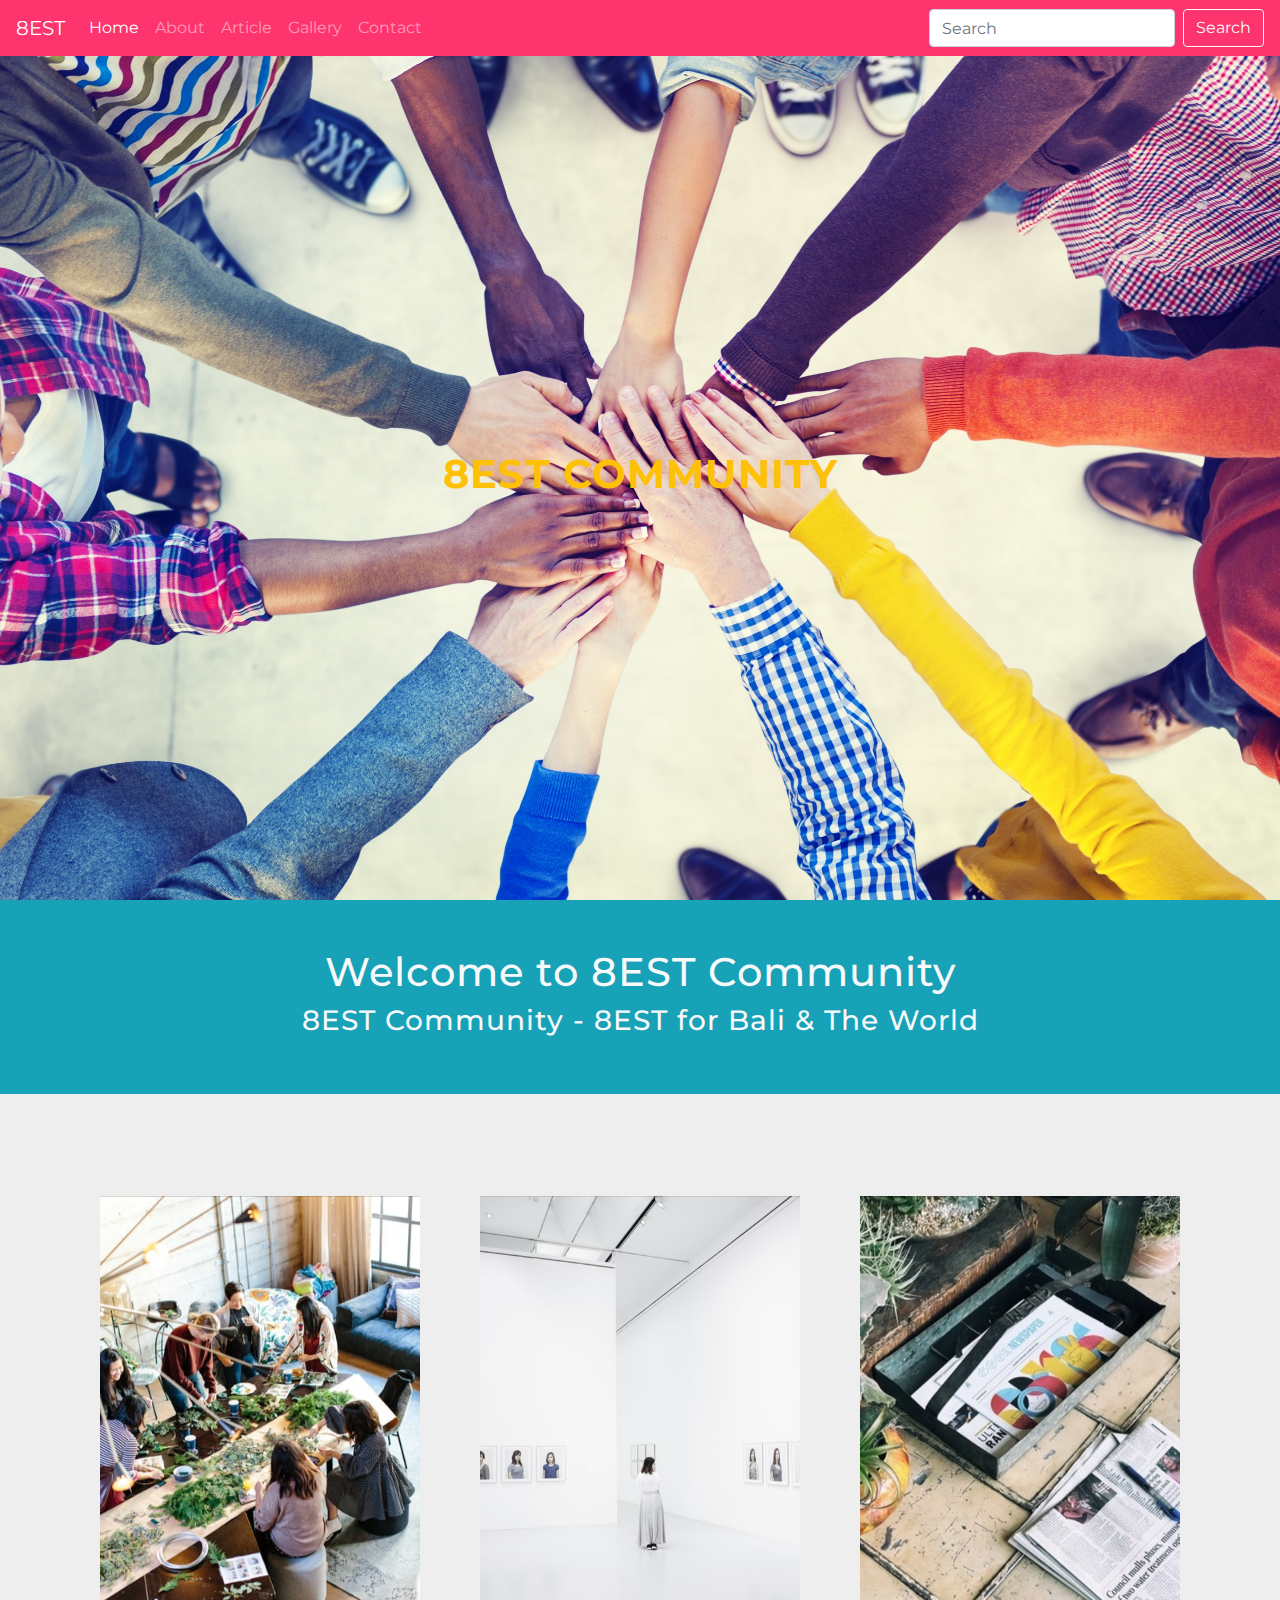
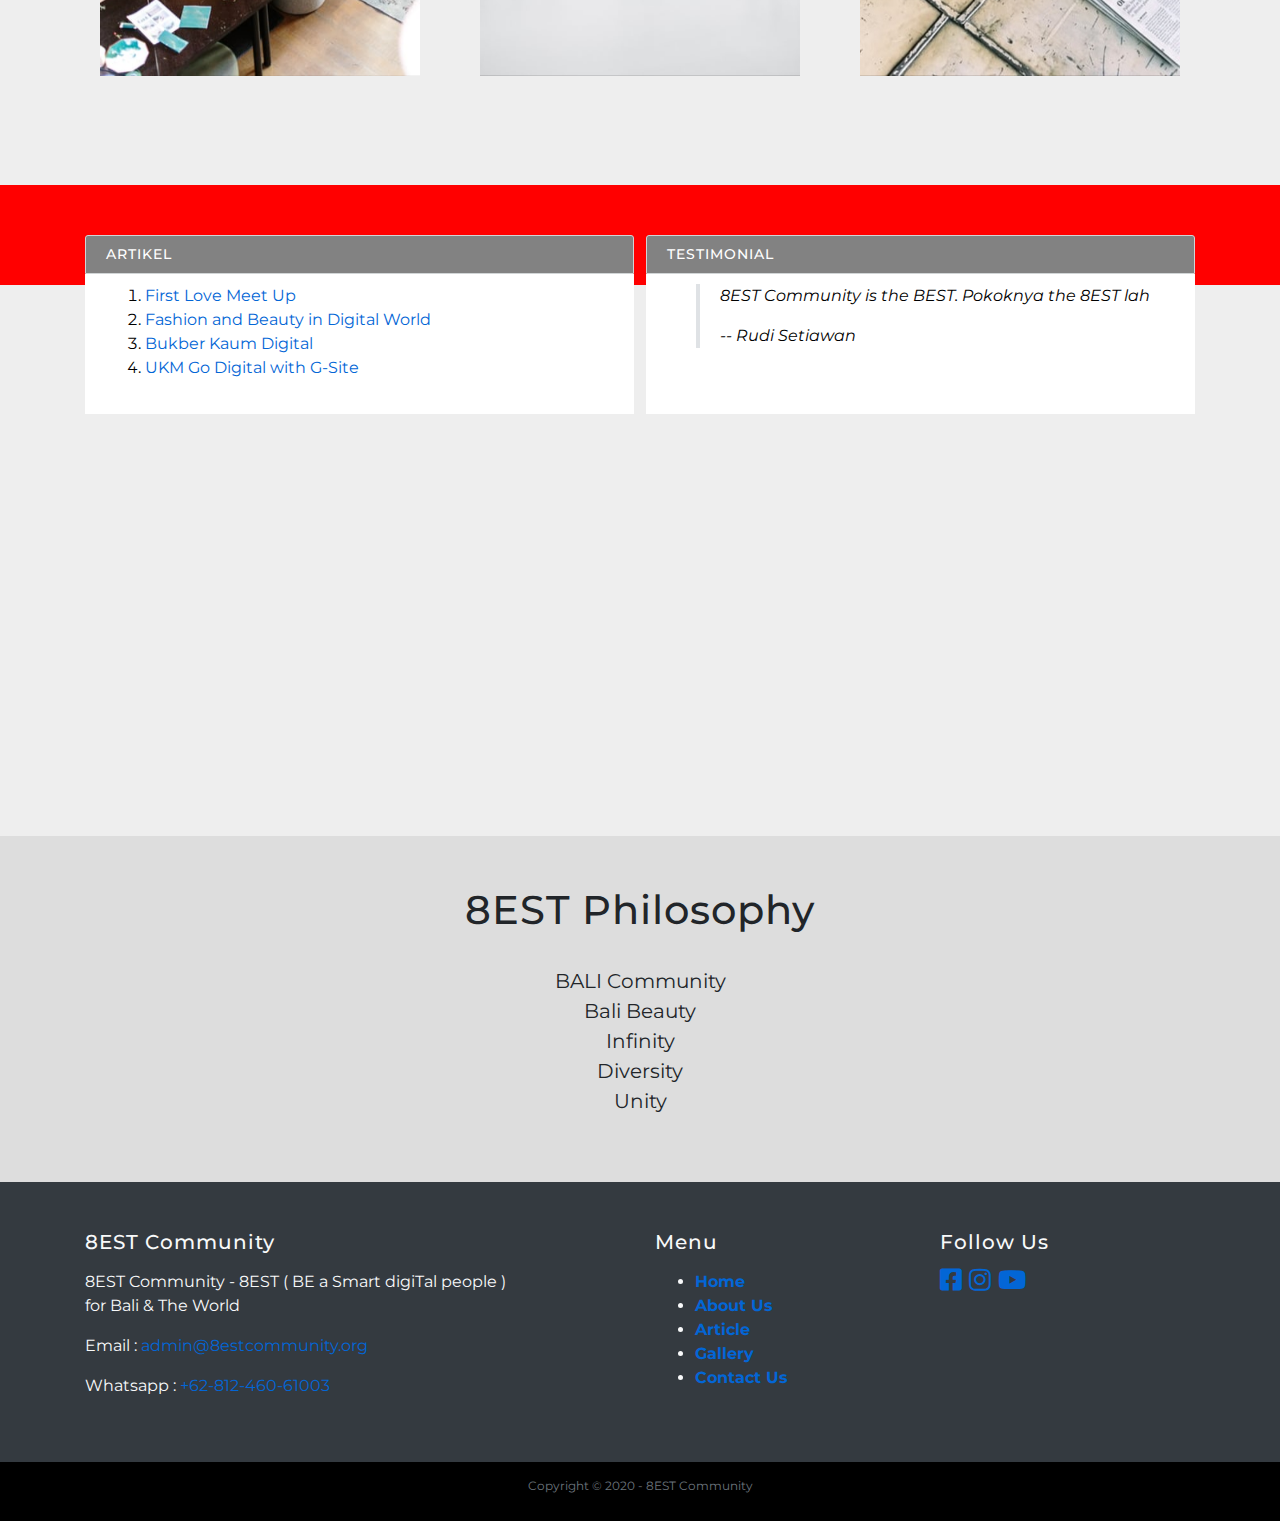
==== commit c8fa7901: "Add files via upload" ====
--- a/index.html
+++ b/index.html
@@ -64,7 +64,7 @@
                   </ul>
                   <form class="form-inline my-2 my-lg-0">
                     <input class="form-control mr-sm-2" type="search" placeholder="Search" aria-label="Search">
-                    <button class="btn btn-outline-success my-2 my-sm-0" type="submit">Search</button>
+                    <button class="btn btn-outline-light my-2 my-sm-0" type="submit">Search</button>
                   </form>
                 </div>
               </nav>
@@ -75,9 +75,7 @@
         <!-- START HEADER -->
         <section id="header">
         <div class="header jumbotron-custom">
-            <h1 class="display-3 text-center text-warning font-weight-bold">8EST COMMUNITY</h1>
-            <!-- <img src="images/community-01.jpg" class="header-full-width" alt="8EST" style="height:100vh"> -->
-        </div>
+            <h1 class="text-center text-warning font-weight-bold">8EST COMMUNITY</h1>
         </section>
         <!-- END HEADER-->
 
@@ -90,7 +88,7 @@
 
         <!-- Start Effect -->
         
-        <section id="snip">
+        <section id="snip" style="padding-top:100px; padding-bottom:100px; background-color: rgb(238, 238, 238);">
         <div class="container container-center">
         <div class="row">
             <div class="col-md-4">
@@ -126,128 +124,94 @@
         <!-- </div> -->
         <!-- End Effect -->
 
-        <!-- Start Event & Program -->
-        <div class="container">
-            <!-- Start Event -->
-            <!-- <div class="main-home-one">
-                <div class="box-heading">
-                    <h5>Event</h5>
-                </div>
-                <div class="box-isi">
-                    <ul>
-                        <li>[November] Anniversary</li>
-                        <li>[Desember] Christmas & New Year</li>
-                    </ul>
-                </div>
-            </div> -->
-            <!-- End Event -->
-
-            <!-- Start Program -->
-            <!-- <div class="main-home-two">
-                <div class="box-heading">
-                    <h5>Program</h5>
-                </div>
-                <div class="box-isi">
-                    <ul>
-                        <li>
-                            <a href="program.html" title="Friday English">Friday English</a>
-                        </li>
-                        <li>
-                            <a href="program.html" title="Aksi Sosial">Aksi Sosial</a>
-                        </li>
-                        <li>
-                            <a href="program.html" title="Gathering">Gathering</a>
-                        </li>
-                        <li>
-                            <a href="program.html" title="Anti Narkoba Campaign">Anti Narkoba Campaign</a>
-                        </li>
-                    </ul>
-                </div>
-            </div> -->
-            <!-- End Program -->
-        </div>
-        <!-- End Event & Program -->
-
         <!-- Start Artikel & Testimonial -->
-        <div class="container">
-            <!-- Start Artikel -->
-            <div class="main-home-one">
-                <div class="box-heading">
-                    <h5>Artikel</h5>
-                </div>
-                <div class="box-isi">
-                    <ol>
-                        <li>
-                            <a href="article.html" title="First Love Meet Up">First Love Meet Up</a>
-                        </li>
-                        <li>
-                            <a href="article.html" title="Fashion and Beauty in Digital World">Fashion and Beauty in Digital World</a>
-                        </li>
-                        <li>
-                            <a href="article.html" title="Bukber Kaum Digital">Bukber Kaum Digital</a>
-                        </li>
-                        <li>
-                            <a href="article.html" title="UKM Go Digital with G-Site">UKM Go Digital with G-Site</a>
-                        </li>
-                    </ol>
-                </div>
-            </div>
-            <!-- End Artikel -->
-
-            <!-- Start Testimonial -->
-            <div class="main-home-two">
-                <div class="box-heading">
-                    <h5>Testimonial</h5>
-                </div>
-                <div class="box-isi">
-                    <blockquote class="testimonial">
-                        <p>
-                            <em>8EST Community is the BEST. Pokoknya the 8EST lah</em>
-                        </p>
-                        <cite>-- Rudi Setiawan</cite>
-                    </blockquote>
-                </div>
-            </div>
-            <!-- End Testimonial -->
-        </div>
+        <section id="artikel" style="padding-top:50px; padding-bottom:50px; background-color: red">
+            <div class="container-full" style="background-color: blue;">
+            <div class="container">
+                <!-- Start Artikel -->
+                <div class="main-home-one">
+                    <div class="box-heading">
+                        <h5>Artikel</h5>
+                    </div>
+                    <div class="box-isi">
+                        <ol>
+                            <li>
+                                <a href="article.html" title="First Love Meet Up">First Love Meet Up</a>
+                            </li>
+                            <li>
+                                <a href="article.html" title="Fashion and Beauty in Digital World">Fashion and Beauty in Digital World</a>
+                            </li>
+                            <li>
+                                <a href="article.html" title="Bukber Kaum Digital">Bukber Kaum Digital</a>
+                            </li>
+                            <li>
+                                <a href="article.html" title="UKM Go Digital with G-Site">UKM Go Digital with G-Site</a>
+                            </li>
+                        </ol>
+                    </div>
+                </div>
+                <!-- End Artikel -->
+
+                <!-- Start Testimonial -->
+                <div class="main-home-two">
+                    <div class="box-heading">
+                        <h5>Testimonial</h5>
+                    </div>
+                    <div class="box-isi">
+                        <blockquote class="testimonial">
+                            <p>
+                                <em>8EST Community is the BEST. Pokoknya the 8EST lah</em>
+                            </p>
+                            <cite>-- Rudi Setiawan</cite>
+                        </blockquote>
+                    </div>
+                </div>
+                <!-- End Testimonial -->
+            </div>
+            </div>
+        </section>
         <!-- End Artikel & Testimonial -->
 
         <!-- Start Video -->
-        <div class="container">
+        <section id="video" style="padding-top:100px; padding-bottom:100px; background-color: rgb(238, 238, 238);">
+        <div class="container-full">
             <div class="container-center iframe">
                 <iframe width="560" height="315" src="https://www.youtube.com/embed/3Ng75dXACao" frameborder="0" allow="accelerometer; autoplay; encrypted-media; gyroscope; picture-in-picture" allowfullscreen></iframe>
             </div>
         </div>
-        <div class="container">
+        </section>
+
+        <div class="container-full" style="padding-top:50px; padding-bottom:50px; background-color: #dddddd;">
             <div class="container-center">       
-                <h1>Philosophy of 8EST :</h1>
-                <h3>BALI Community<br>
+                <h1>8EST Philosophy</h1>
+                <br>
+                <p style="font-size: 20px;">BALI Community<br>
                     Bali Beauty<br>
                     Infinity<br>
                     Diversity<br>
                     Unity<br>
-                </h3>
+                </p>
             </div>
         </div>
         <!-- End Video -->       
 
         <!-- Start Menu Sekunder -->
-        <div class="container-full pt-5 pb-5 bg-dark text-light">
-                
+        <div class="pt-5 pb-5 bg-dark text-light">
+            <div class="container">
                 <div class="row">
-                <div class="col-md-4">
+                <div class="col-md-6">
                     <!-- <div class="menu-sekunder-one"> -->
-                        <h5>8EST Community</h5>
-                        <p class="mt-5">8EST Community - 8EST ( BE a Smart digiTal people )<br> for Bali & The World</p>
+                        <h5 class="mb-3">8EST Community</h5>
+                        <p>8EST Community - 8EST ( BE a Smart digiTal people )<br> for Bali & The World</p>
                         <p>Email : <a class="soft-grey" href ="mailto:admin@8estcommunity.org" title="admin@8estcommunity.org">admin@8estcommunity.org</a></p>
                         <p>Whatsapp : <a class="soft-grey" href ="http://wa.me/62-812-460-61003" title="+62-812-460-61003">+62-812-460-61003</a></p>
                     <!-- </div> -->
                 </div>
 
-                <div class="col-md-4">
+                <div class="col-md-3">
                     <!-- <div class="menu-sekunder-two"> -->
-                        <h5>Menu</h5>
-                        <ul class="mt-5">
+                        <h5 class="mb-3">Menu</h5>
+                        <ul>
                             <li>
                                 <a class="blue" href="index.html" title="Home">Home</a>
                             </li>
@@ -270,7 +234,7 @@
                     <!-- </div> -->
                 </div>
             
-                <div class="col-md-4">
+                <div class="col-md-3">
                     <div class="footer-social">
                         <h5>Follow Us</h5>
                             <a href="https://www.facebook.com/8est.community/" title="Facebook 8EST Community"><i class="fab fa-facebook-square"></i></a>
@@ -278,13 +242,13 @@
                             <a href="https://www.youtube.com/channel/UCZJvHRZxwBAVdjQqB0G_3eA" title="Youtube 8EST Community"><i class="fab fa-youtube"></i></a>
                     </div>
                 </div>
-            </div>
-
+                </div>
+            </div>
         </div>
         <!-- End Menu Sekunder -->
 
         <!-- Start Copyright -->
-        <div class="container copyright">
+        <div class="container-full copyright text-secondary">
             <p>Copyright &copy; 2020 - 8EST Community</p>
         </div>
         <!-- End Copyright -->
--- a/styles/style.css
+++ b/styles/style.css
@@ -27,21 +27,23 @@
 
 /* Start Container */
 .container {
-    margin: 25px auto;
-    overflow: auto;
+    margin: 0px auto;
+    /* overflow: auto; */
     width: 90%;
     /* min-width: 300px; */
+    /* padding-top: 50px;
+    padding-bottom: 50px; */
 }
 
 .container-full {
-    margin: 10px auto;
-    overflow: auto;
+    margin: 0px auto;
+    /* overflow: auto; */
     width: 100%;
+    height: 100%;
 }
 
 .container-center {
     text-align: center;
-    margin-top: 25px;
 }
 /* End Container */
 
@@ -168,12 +170,17 @@
     padding: 25px 0;
 } */
 
+#header {
+    width: 100%;
+    margin: 0px;
+}
+
 #header .jumbotron-custom {
     height: 100vh;
     background-image: url("../images/community-01.jpg");
     background-size: cover;
     background-position: center;
-    padding-top: 40vh;
+    padding-top: 50vh;
 }
 
 .jumbotron h1 {
@@ -482,8 +489,15 @@
 /* End Menu Sekunder */
 
 /* Start Copyright */
+.copyright {
+    background-color: black;
+    padding-top: 15px;
+    padding-bottom: 10px;
+    margin: 0px;
+}
+
 .copyright p {
-    font-size: 15px;
+    font-size: 12px;
     text-align: center;
 }
 /* End Copyright */
@@ -513,6 +527,7 @@
 .footer {
     margin-top: 20px;
     margin-bottom: 20px;
+    text-decoration: none;
 }
 /* end footer */
 
@@ -548,4 +563,4 @@
 
 body {
     font-family: 'Montserrat' !important;
-}+}
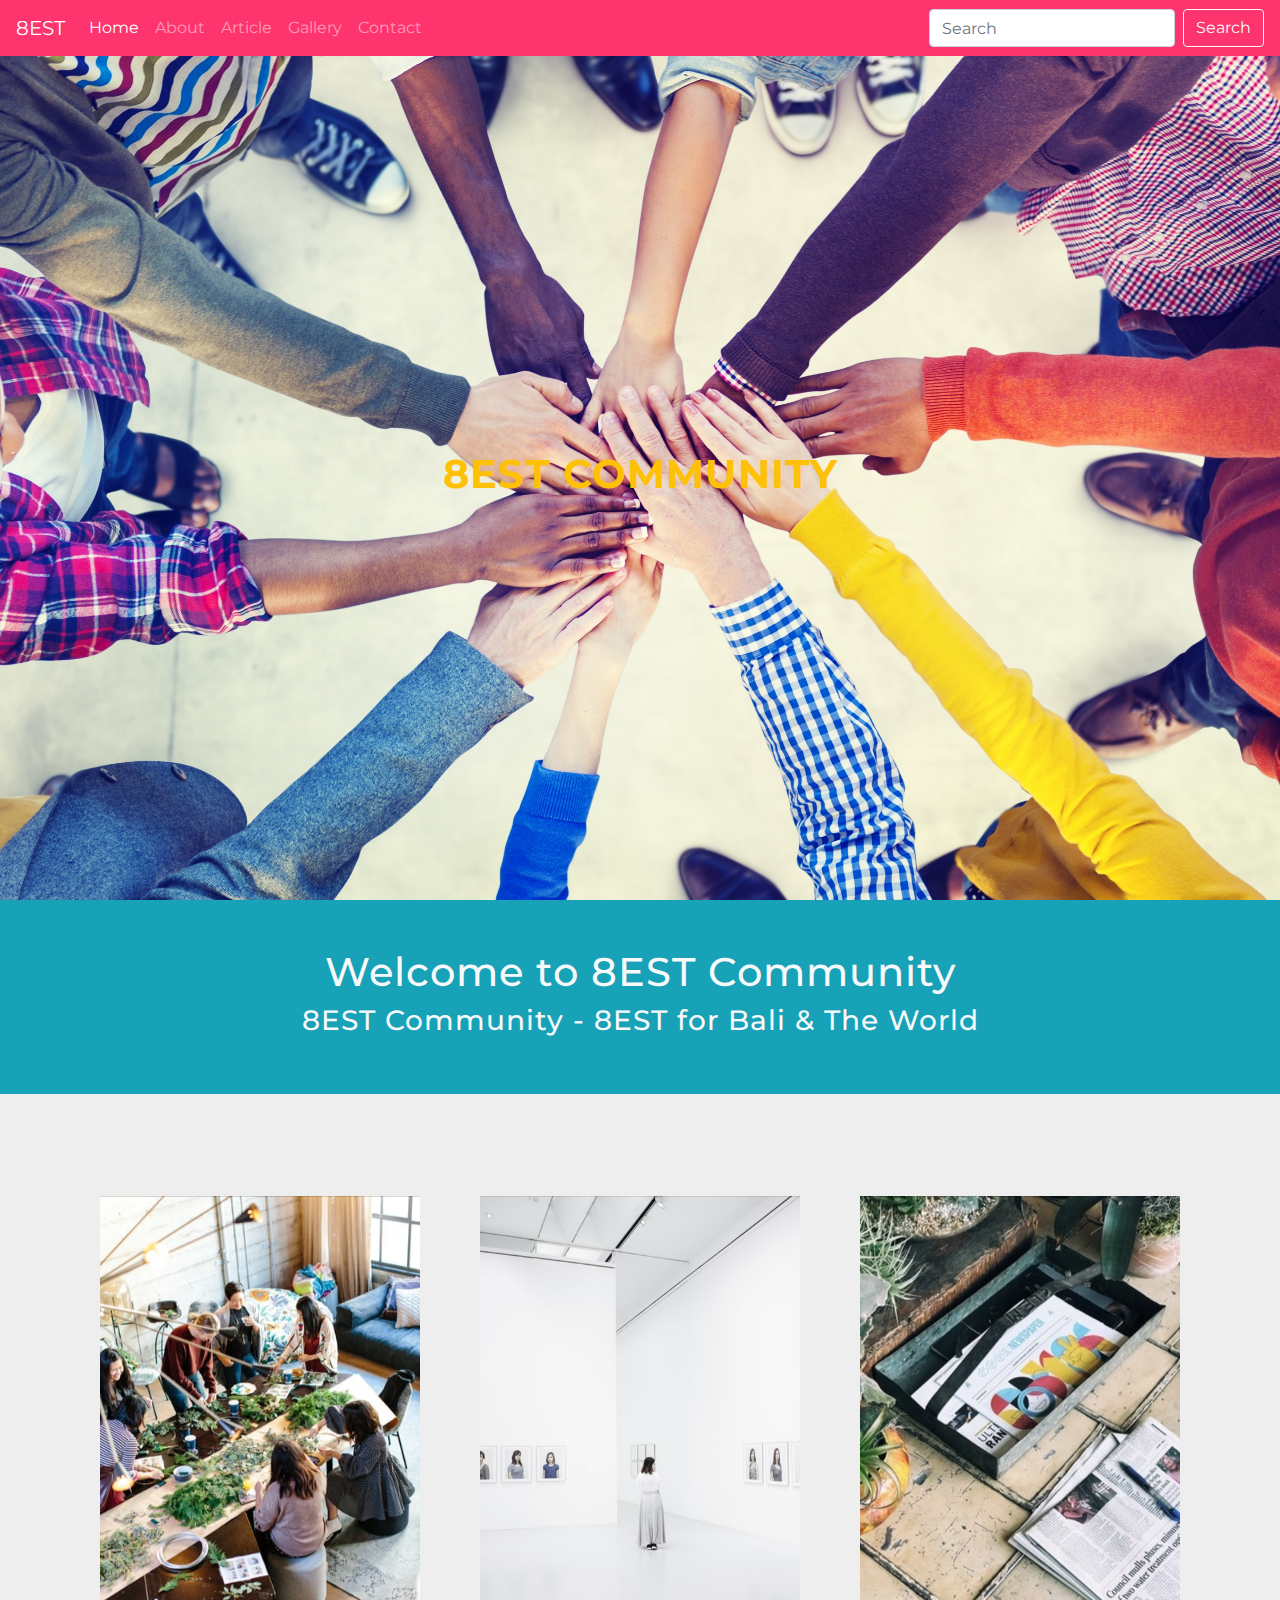
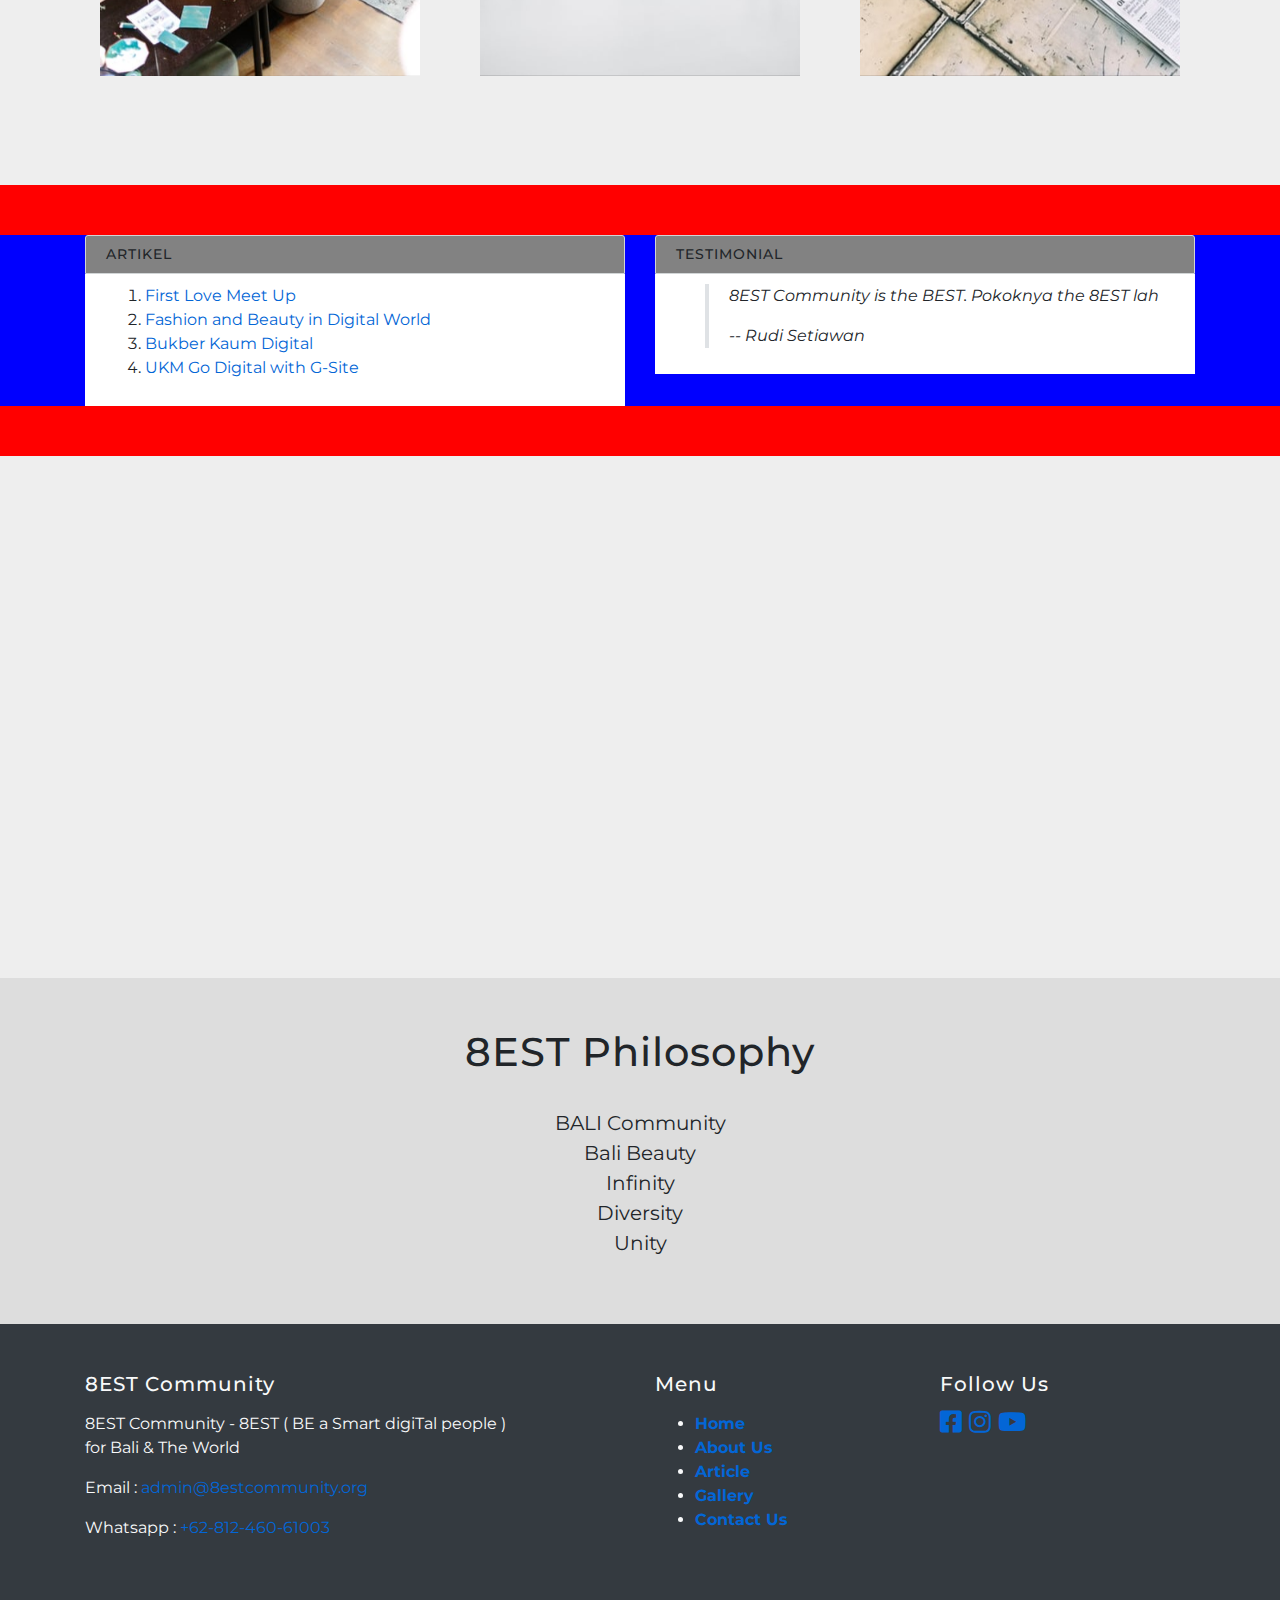
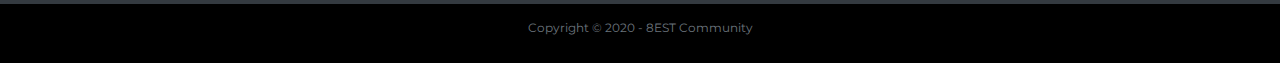
==== commit 50b800ac: "Add files via upload" ====
--- a/index.html
+++ b/index.html
@@ -129,7 +129,9 @@
             <div class="container-full" style="background-color: blue;">
             <div class="container">
                 <!-- Start Artikel -->
-                <div class="main-home-one">
+                <!-- <div class="main-home-one"> -->
+                <div class="row">
+                <div class="col-md-6">
                     <div class="box-heading">
                         <h5>Artikel</h5>
                     </div>
@@ -153,7 +155,8 @@
                 <!-- End Artikel -->
 
                 <!-- Start Testimonial -->
-                <div class="main-home-two">
+                <!-- <div class="main-home-two"> -->
+                <div class="col-md-6">
                     <div class="box-heading">
                         <h5>Testimonial</h5>
                     </div>
@@ -165,6 +168,7 @@
                             <cite>-- Rudi Setiawan</cite>
                         </blockquote>
                     </div>
+                </div>
                 </div>
                 <!-- End Testimonial -->
             </div>
